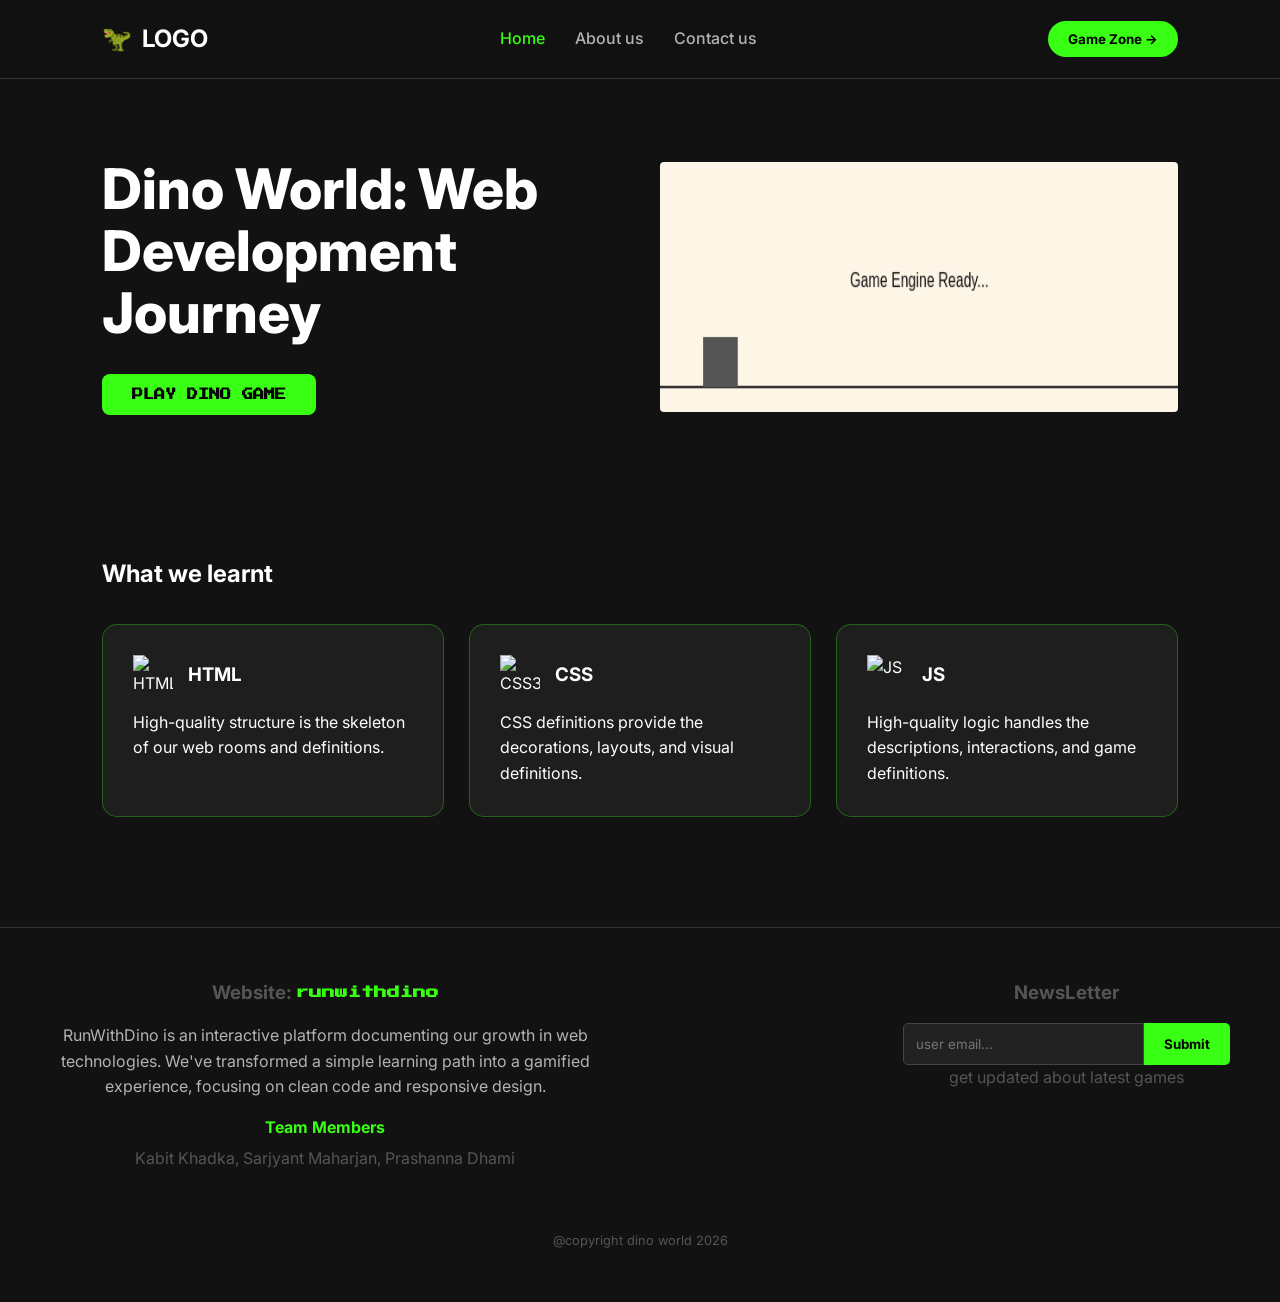
==== index.html @ 2a2977d8 "add homepage, about-us" ====
<!DOCTYPE html>
<html lang="en">
<head>
    <meta charset="UTF-8">
    <meta name="viewport" content="width=device-width, initial-scale=1.0">
    <title>RunWithDino | Web Dev Journey</title>
    <link rel="stylesheet" href="./css/style.css">
    <link href="https://fonts.googleapis.com/css2?family=Inter:wght@400;700&family=Press+Start+2P&display=swap" rel="stylesheet">
</head>
<body>

    <nav class="navbar">
        <div class="logo">
            <span class="dino-icon">🦖</span> LOGO
        </div>
        <ul class="nav-links">
            <li><a href="#" class="active">Home</a></li>
            <li><a href="./pages/about.html">About us</a></li>
            <li><a href="./pages/contact.html">Contact us</a></li>
        </ul>
        <button class="btn-game-zone">Game Zone &rarr;</button>
    </nav>

    <header class="hero">
        <div class="hero-content">
            <h1>Dino World: Web Development Journey</h1>
            <button class="btn-play">PLAY DINO GAME</button>
        </div>
        <div class="hero-image">
            <canvas id="gameCanvas" width="600" height="200"></canvas>
            <div class="ground-decoration"></div>
        </div>
    </header>

    <section class="what-we-learnt">
        <h2>What we learnt</h2>
        <div class="card-container">
            <div class="card">
                <div class="card-header">
                    <img src="https://cdn.pixabay.com/photo/2017/08/05/11/16/logo-2582748_1280.png" alt="HTML5">
                    <h3>HTML</h3>
                </div>
                <p>High-quality structure is the skeleton of our web rooms and definitions.</p>
            </div>
            <div class="card">
                <div class="card-header">
                    <img src="https://cdn.pixabay.com/photo/2017/08/05/11/16/logo-2582747_1280.png" alt="CSS3">
                    <h3>CSS</h3>
                </div>
                <p>CSS definitions provide the decorations, layouts, and visual definitions.</p>
            </div>
            <div class="card">
                <div class="card-header">
                    <img src="https://upload.wikimedia.org/wikipedia/commons/6/6a/JavaScript-logo.png" alt="JS">
                    <h3>JS</h3>
                </div>
                <p>High-quality logic handles the descriptions, interactions, and game definitions.</p>
            </div>
        </div>
    </section>

    <footer class="footer">
        <div class="footer-top">
            <div class="team-section">
                <h3>Website: <span class="site-name">runwithdino</span></h3>
                <p class="site-intro">RunWithDino is an interactive platform documenting our growth in web technologies. We've transformed a simple learning path into a gamified experience, focusing on clean code and responsive design.</p>
                
                <div class="members-list">
                    <h4>Team Members</h4>
                    <p>Kabit Khadka, Sarjyant Maharjan, Prashanna Dhami</p>
                </div>
            </div>

            <div class="newsletter">
                <h3>NewsLetter</h3>
                <div class="input-group">
                    <input type="email" placeholder="user email..." id="userEmail">
                    <button id="submitBtn">Submit</button>
                </div>
                <p>get updated about latest games</p>
            </div>
        </div>
        <p class="copyright">@copyright dino world 2026</p>
    </footer>

    <script src="./js/script.js"></script>
</body>
</html>
---- css/style.css ----
:root {--bg-dark: #121212;
    --card-bg: #1e1e1e;
    --neon-green: #39FF14;
    --text-white: #ffffff;
    --text-gray: #b3b3b3;
    --accent-cream: #fdf5e6;
}

* {
    margin: 0;
    padding: 0;
    box-sizing: border-box;
    font-family: 'Inter', sans-serif;
}

body {
    background-color: var(--bg-dark);
    color: var(--text-white);
    line-height: 1.6;
}

  .game-container {
    width: 100%;
    height: 200px;
    border-bottom: 2px solid #555;
    position: relative;
    overflow: hidden; /* Keeps the cactus from leaving the box */
    /* Prevents blue highlight box on tap */
    -webkit-tap-highlight-color: transparent; 
    user-select: none;
}
#dino, #cactus {
    /* Ensures emojis don't get selected like text */
    user-select: none;
    pointer-events: none; 
}

#dino {
    width: 65px;
    height: 60px;
    position: absolute;
    bottom: 0;
    font-size: 50px;
    transform: scaleX(-1);
}

#cactus {
    width: 20px;
    height: 40px;
    position: absolute;
    bottom: 0;
    right: -20px;
    font-size: 30px;
    /* This makes the cactus move left constantly */
    animation: move-cactus 2.5s infinite linear;
}

@keyframes move-cactus {
    0% { right: -20px; }
    100% { right: 100%; }
}

/* The Jump Animation */
.animate-jump {
    animation: jump 0.5s linear;
}

@keyframes jump {
    0% { bottom: 0; transform: scaleX(-1); }
    30% { bottom: 100px; transform: scaleX(-1); }
    70% { bottom: 100px; transform: scaleX(-1); }
    100% { bottom: 0; transform: scaleX(-1); }
}


/* home page */

/* --- Sticky Navbar --- */
.navbar {
    position: sticky;
    top: 0;
    z-index: 1000;
    background-color: rgba(18, 18, 18, 0.95);
    display: flex;
    justify-content: space-between;
    align-items: center;
    padding: 20px 8%;
    border-bottom: 1px solid #333;
}

.logo { font-weight: bold; font-size: 1.5rem; display: flex; align-items: center; gap: 10px; }

.nav-links { display: flex; list-style: none; gap: 30px; }

.nav-links a {
    text-decoration: none;
    color: var(--text-gray);
    font-weight: 500;
    transition: 0.3s;
}

.nav-links a:hover, .nav-links a.active {
    color: var(--neon-green);
}

.btn-game-zone {
    background: var(--neon-green);
    border: none;
    padding: 10px 20px;
    border-radius: 25px;
    font-weight: bold;
    cursor: pointer;
}

/* --- Hero Section --- */
.hero { display: flex; align-items: center; justify-content: space-between; padding: 80px 8%; flex-wrap: wrap; gap: 40px; }

.hero-content { flex: 1; min-width: 300px; }
.hero-content h1 { font-size: 3.5rem; margin-bottom: 30px; line-height: 1.1; font-weight: 800; }

.btn-play {
    background: var(--neon-green);
    border: none;
    padding: 15px 30px;
    border-radius: 8px;
    font-weight: bold;
    cursor: pointer;
    font-family: 'Press Start 2P', cursive;
    font-size: 0.7rem;
}

.hero-image {
    flex: 1;
    min-width: 350px;
    height: 250px;
    background: var(--accent-cream);
    border-radius: 4px;
    display: flex;
    align-items: center;
    justify-content: center;
    position: relative;
    overflow: hidden;
}

#gameCanvas { width: 100%; height: 100%; }

/* --- Cards --- */
.what-we-learnt { padding: 60px 8%; }
.card-container { display: grid; grid-template-columns: repeat(auto-fit, minmax(280px, 1fr)); gap: 25px; margin-top: 30px; }

.card {
    background: var(--card-bg);
    border: 1px solid rgba(57, 255, 20, 0.3);
    padding: 30px;
    border-radius: 15px;
    transition: transform 0.3s ease;
}

.card:hover { transform: translateY(-10px); border-color: var(--neon-green); }

.card-header { display: flex; align-items: center; gap: 15px; margin-bottom: 15px; }
.card-header img { width: 40px; height: 40px; object-fit: contain; }

/* --- Footer --- */
.footer { padding: 60px 8% 20px; border-top: 1px solid #333; margin-top: 50px; }
.footer-top { display: flex; justify-content: space-between; flex-wrap: wrap; gap: 40px; }

.team-section { max-width: 550px; }
.site-name { color: var(--neon-green); font-family: 'Press Start 2P', cursive; font-size: 0.8rem; }
.site-intro { color: var(--text-gray); margin: 15px 0; }
.members-list h4 { color: var(--neon-green); margin-bottom: 5px; }

.input-group { display: flex; margin-top: 15px; }
.input-group input { background: #222; border: 1px solid #444; padding: 12px; color: white; border-radius: 5px 0 0 5px; flex: 1; }
.input-group button { background: var(--neon-green); border: none; padding: 0 20px; border-radius: 0 5px 5px 0; font-weight: bold; cursor: pointer; }

.copyright { text-align: center; margin-top: 60px; font-size: 0.8rem; color: #555; }

/* Responsive */
@media (max-width: 768px) {
    .hero-content h1 { font-size: 2.5rem; }
    .navbar { flex-direction: column; gap: 15px; }
}

/* about us */

body.about-page {
    background-color: var(--bg-dark);
    color: var(--text-white);
    background-image: 
        linear-gradient(rgba(57, 255, 20, 0.05) 1px, transparent 1px),
        linear-gradient(90deg, rgba(57, 255, 20, 0.05) 1px, transparent 1px);
    background-size: 35px 35px;
}

/* Navbar */
.navbar {
    display: flex; justify-content: space-between; align-items: center;
    padding: 20px 8%; background: rgba(18, 18, 18, 0.95); border-bottom: 1px solid #333;
}
.logo { display: flex; align-items: center; gap: 10px; font-weight: bold; }
.nav-dino { width: 30px; height: 30px; }

.nav-links { display: flex; list-style: none; gap: 30px; }
.nav-links a { text-decoration: none; color: var(--text-gray); transition: 0.3s; }
.nav-links a.active, .nav-links a:hover { color: var(--neon-green); }

.btn-game-zone {
    background: var(--neon-green); border: none; padding: 10px 20px;
    border-radius: 20px; font-weight: bold; cursor: pointer; transition: 0.3s;
}
.btn-game-zone:hover { transform: scale(1.05); box-shadow: 0 0 15px var(--neon-green); }

/* Team Section & Hover Effects */
.about-container { padding: 60px 8%; }
.about-layout { display: grid; grid-template-columns: 2fr 1fr; gap: 40px; }
.neon-text { color: var(--neon-green); }

.team-grid { display: flex; gap: 20px; flex-wrap: wrap; }
.member-card {
    background: var(--card-bg);
    border: 1px solid rgba(57, 255, 20, 0.2);
    border-radius: 12px; padding: 30px; text-align: center;
    flex: 1; min-width: 200px;
    transition: all 0.4s ease;
}

/* HOVER: Card lifts and glows */
.member-card:hover {
    transform: translateY(-10px);
    border-color: var(--neon-green);
    box-shadow: 0 10px 30px rgba(57, 255, 20, 0.2);
}

.profile-pic img {
    width: 90px; height: 90px; border-radius: 50%;
    border: 2px solid #444; margin-bottom: 15px; transition: 0.3s;
}
.member-card:hover .profile-pic img { border-color: var(--neon-green); transform: scale(1.1); }

.social-links a { font-size: 1.4rem; transition: 0.3s; text-decoration: none; margin: 0 10px; }
.li-icon { color: #0077b5; }
.gh-icon { color: #fff; }
.social-links a:hover { transform: scale(1.3); filter: drop-shadow(0 0 5px currentColor); }

/* Story Sidebar */
.story-box {
    background: var(--card-bg); border: 1px solid var(--neon-green);
    padding: 30px; border-radius: 15px;
}
.pixel-header { display: flex; align-items: center; gap: 10px; margin-bottom: 15px; }
.pixel-font { font-family: 'Press Start 2P', cursive; font-size: 0.8rem; color: var(--neon-green); margin-bottom: 20px; }
.story-box p { color: var(--text-gray); font-size: 0.9rem; line-height: 1.8; margin-bottom: 15px; }

/* Bottom Decoration & Animation */
.bottom-deco { margin-top: 50px; position: relative; }
.floating-dino { animation: float 3s ease-in-out infinite; width: 80px; height: auto; }
.cactus-group { font-size: 2rem; margin-top: 10px; }
.ground-line { width: 100%; height: 4px; background: #e5c07b; border-radius: 10px; margin-top: 5px; }

@keyframes float {
    0%, 100% { transform: translateY(0); }
    50% { transform: translateY(-15px); }
}

.footer { text-align: center; padding: 50px; color: #555; }

@media (max-width: 950px) { .about-layout { grid-template-columns: 1fr; } }
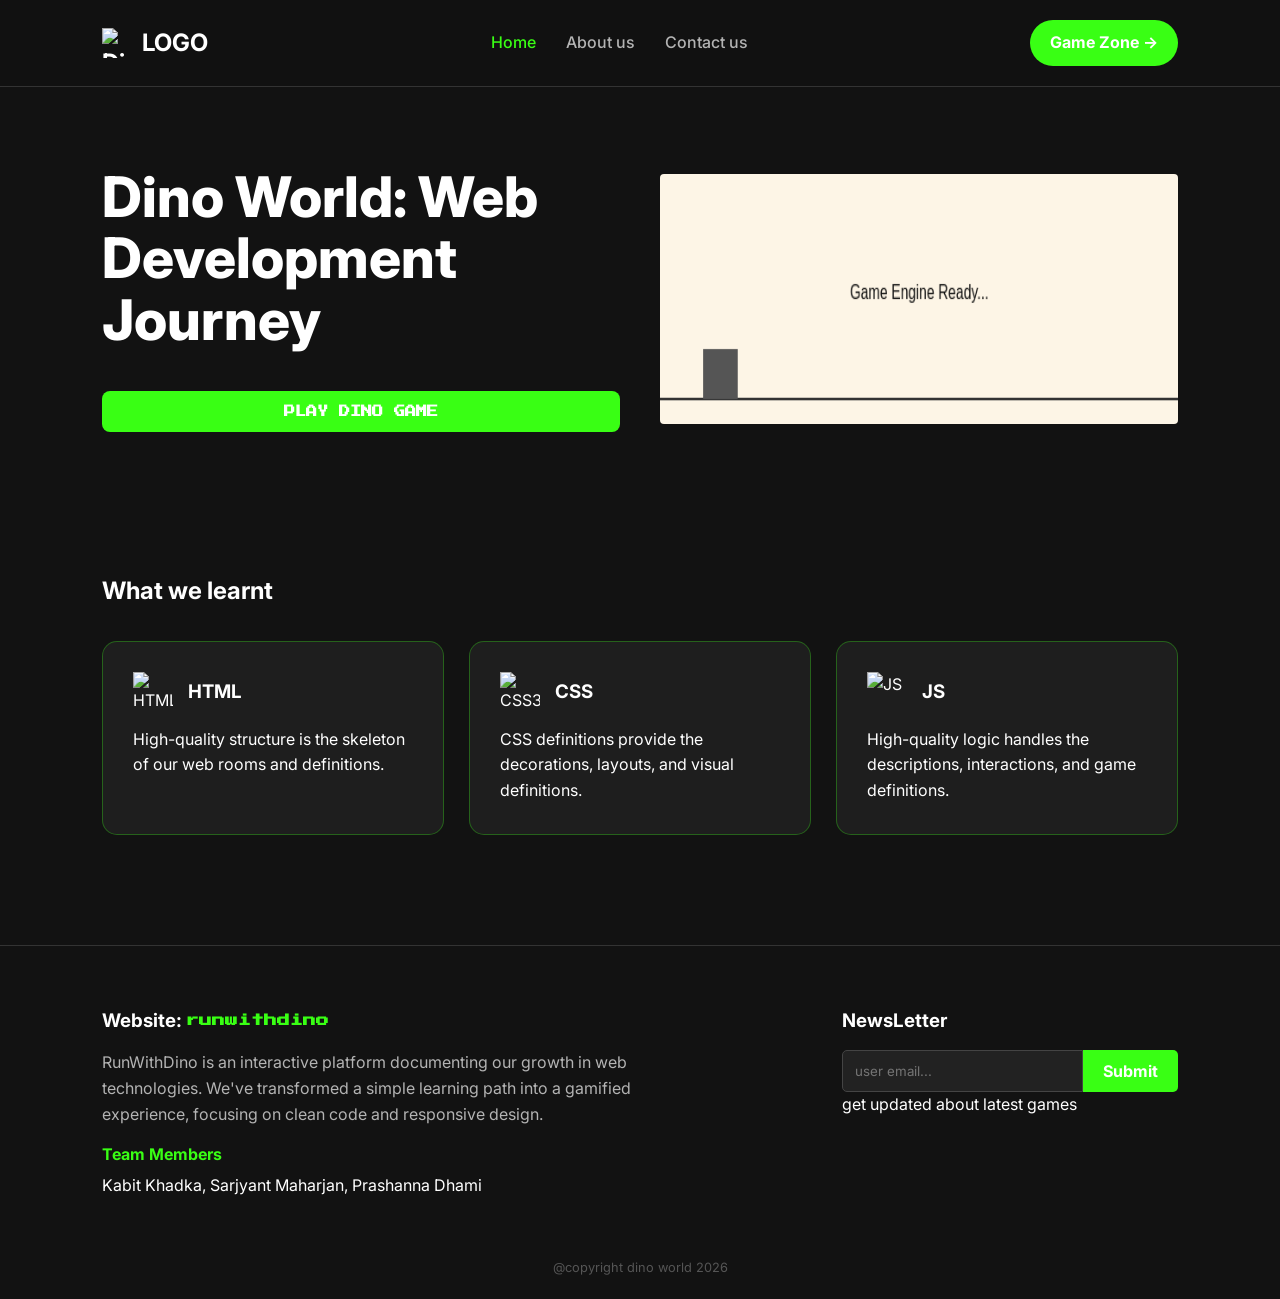
==== commit a3b5c1df: "fix design issue and path issue in home,about,contact,game page" ====
--- a/index.html
+++ b/index.html
@@ -11,14 +11,15 @@
 
     <nav class="navbar">
         <div class="logo">
-            <span class="dino-icon">🦖</span> LOGO
+            <img src="https://img.icons8.com/color/48/t-rex.png" alt="Dino Logo" class="nav-dino">
+            <span>LOGO</span>
         </div>
         <ul class="nav-links">
             <li><a href="#" class="active">Home</a></li>
             <li><a href="./pages/about.html">About us</a></li>
             <li><a href="./pages/contact.html">Contact us</a></li>
         </ul>
-        <button class="btn-game-zone">Game Zone &rarr;</button>
+        <a href="./pages/game.html" class="btn-game-zone">Game Zone &rarr;</a>
     </nav>
 
     <header class="hero">
--- a/css/style.css
+++ b/css/style.css
@@ -1,11 +1,27 @@
-:root {--bg-dark: #121212;
+/* ========================================
+   CSS Variables
+   ======================================== */
+:root {
+    /* Colors */
+    --bg-dark: #121212;
     --card-bg: #1e1e1e;
     --neon-green: #39FF14;
+    --accent-green: #39FF14;
+    --hover-green: #2ecc71;
     --text-white: #ffffff;
     --text-gray: #b3b3b3;
+    --text-main: #ffffff;
+    --text-accent: #39FF14;
+    --text-dark: #e0e0e0;
+    --text-muted: #b3b3b3;
     --accent-cream: #fdf5e6;
-}
-
+    --error-red: #ff4444;
+    --footer-border: #39FF14;
+}
+
+/* ========================================
+   Reset & Base Styles
+   ======================================== */
 * {
     margin: 0;
     padding: 0;
@@ -19,104 +35,42 @@
     line-height: 1.6;
 }
 
-  .game-container {
+/* ========================================
+   Buttons
+   ======================================== */
+button {
+    background: var(--accent-green);
+    color: var(--text-white);
+    border: none;
+    padding: 12px 20px;
+    cursor: pointer;
+    border-radius: 8px;
     width: 100%;
-    height: 200px;
-    border-bottom: 2px solid #555;
-    position: relative;
-    overflow: hidden; /* Keeps the cactus from leaving the box */
-    /* Prevents blue highlight box on tap */
-    -webkit-tap-highlight-color: transparent; 
-    user-select: none;
-}
-#dino, #cactus {
-    /* Ensures emojis don't get selected like text */
-    user-select: none;
-    pointer-events: none; 
-}
-
-#dino {
-    width: 65px;
-    height: 60px;
-    position: absolute;
-    bottom: 0;
-    font-size: 50px;
-    transform: scaleX(-1);
-}
-
-#cactus {
-    width: 20px;
-    height: 40px;
-    position: absolute;
-    bottom: 0;
-    right: -20px;
-    font-size: 30px;
-    /* This makes the cactus move left constantly */
-    animation: move-cactus 2.5s infinite linear;
-}
-
-@keyframes move-cactus {
-    0% { right: -20px; }
-    100% { right: 100%; }
-}
-
-/* The Jump Animation */
-.animate-jump {
-    animation: jump 0.5s linear;
-}
-
-@keyframes jump {
-    0% { bottom: 0; transform: scaleX(-1); }
-    30% { bottom: 100px; transform: scaleX(-1); }
-    70% { bottom: 100px; transform: scaleX(-1); }
-    100% { bottom: 0; transform: scaleX(-1); }
-}
-
-
-/* home page */
-
-/* --- Sticky Navbar --- */
-.navbar {
-    position: sticky;
-    top: 0;
-    z-index: 1000;
-    background-color: rgba(18, 18, 18, 0.95);
-    display: flex;
-    justify-content: space-between;
-    align-items: center;
-    padding: 20px 8%;
-    border-bottom: 1px solid #333;
-}
-
-.logo { font-weight: bold; font-size: 1.5rem; display: flex; align-items: center; gap: 10px; }
-
-.nav-links { display: flex; list-style: none; gap: 30px; }
-
-.nav-links a {
+    font-size: 16px;
+    font-weight: bold;
+    margin-top: 10px;
+    transition: 0.2s;
+}
+
+button:hover {
+    background: var(--hover-green);
+}
+
+.game-btn {
+    background-color: var(--accent-green);
+    color: var(--text-white) !important;
+    padding: 8px 18px;
+    border-radius: 5px;
     text-decoration: none;
-    color: var(--text-gray);
-    font-weight: 500;
+    font-weight: bold;
     transition: 0.3s;
-}
-
-.nav-links a:hover, .nav-links a.active {
-    color: var(--neon-green);
-}
-
-.btn-game-zone {
-    background: var(--neon-green);
-    border: none;
-    padding: 10px 20px;
-    border-radius: 25px;
-    font-weight: bold;
-    cursor: pointer;
-}
-
-/* --- Hero Section --- */
-.hero { display: flex; align-items: center; justify-content: space-between; padding: 80px 8%; flex-wrap: wrap; gap: 40px; }
-
-.hero-content { flex: 1; min-width: 300px; }
-.hero-content h1 { font-size: 3.5rem; margin-bottom: 30px; line-height: 1.1; font-weight: 800; }
+    display: inline-block;
+}
+
+.game-btn:hover {
+    background-color: var(--hover-green);
+    transform: scale(1.05);
+}
 
 .btn-play {
     background: var(--neon-green);
@@ -129,6 +83,543 @@
     font-size: 0.7rem;
 }
 
+/* ========================================
+   Navigation
+   ======================================== */
+nav,
+.navbar {
+    position: sticky;
+    top: 0;
+    z-index: 1000;
+    background-color: rgba(18, 18, 18, 0.95);
+    display: flex;
+    justify-content: space-between;
+    align-items: center;
+    padding: 20px 8%;
+    border-bottom: 1px solid #333;
+}
+
+nav .logo,
+nav .logo-link,
+.navbar .logo {
+    font-weight: bold;
+    font-size: 1.5rem;
+    display: flex;
+    align-items: center;
+    gap: 10px;
+    text-decoration: none;
+    color: var(--text-white);
+}
+
+.navbar .nav-dino {
+    width: 30px;
+    height: 30px;
+}
+
+nav .nav-links,
+.navbar .nav-links {
+    display: flex;
+    list-style: none;
+    gap: 30px;
+    align-items: center;
+}
+
+nav .nav-links a,
+.navbar .nav-links a {
+    text-decoration: none;
+    color: var(--text-gray);
+    font-weight: 500;
+    transition: 0.3s;
+}
+
+nav .nav-links a:hover,
+nav .nav-links a.active,
+.navbar .nav-links a:hover,
+.navbar .nav-links a.active {
+    color: var(--neon-green);
+}
+
+nav .nav-links .menu-items {
+    color: var(--text-dark);
+}
+
+nav .nav-links .menu-items:hover {
+    color: rgb(131, 22, 22);
+}
+
+.btn-game-zone {
+    background: var(--neon-green);
+    color: var(--text-white);
+    border: none;
+    padding: 10px 20px;
+    border-radius: 25px;
+    font-weight: bold;
+    cursor: pointer;
+    transition: 0.3s;
+    display: inline-block;
+    text-decoration: none;
+}
+
+.btn-game-zone:hover {
+    transform: scale(1.05);
+    box-shadow: 0 0 15px var(--neon-green);
+}
+
+/* ========================================
+   Forms & Contact Page
+   ======================================== */
+.contact-container {
+    max-width: 600px;
+    margin: 50px auto;
+    padding: 40px 20px;
+    min-height: calc(100vh - 250px);
+}
+
+.contact-container h1 {
+    color: var(--text-white);
+    margin-bottom: 30px;
+    text-align: center;
+    font-size: 2.5rem;
+}
+
+.form-group {
+    margin-bottom: 20px;
+}
+
+.form-group label {
+    display: block;
+    margin-bottom: 8px;
+    font-weight: bold;
+    color: var(--text-white);
+}
+
+.form-group input,
+.form-group textarea {
+    width: 100%;
+    padding: 12px;
+    border: 2px solid var(--card-bg);
+    border-radius: 8px;
+    background: var(--card-bg);
+    color: var(--text-main);
+    font-size: 16px;
+}
+
+.form-group input:focus,
+.form-group textarea:focus {
+    outline: none;
+    border-color: var(--text-accent);
+    background: #142014;
+}
+
+.error {
+    color: var(--error-red);
+    font-size: 12px;
+    margin-top: 5px;
+    min-height: 20px;
+}
+
+#successMsg {
+    margin-top: 15px;
+    padding: 10px;
+    background: #1e3a1e;
+    color: #b8d9b0;
+    border-radius: 8px;
+    display: none;
+    text-align: center;
+    border: 1px solid var(--text-accent);
+}
+
+#successMsg.show {
+    display: block;
+}
+
+.direct-email {
+    margin-top: 30px;
+    padding-top: 20px;
+    border-top: 1px solid var(--card-bg);
+    text-align: center;
+}
+
+.direct-email p {
+    color: var(--text-muted);
+}
+
+.direct-email strong {
+    color: var(--text-accent);
+    font-size: 18px;
+}
+
+.dino-message {
+    margin-top: 20px;
+    padding: 15px;
+    background: #1a241a;
+    text-align: center;
+    border-radius: 8px;
+    color: #c0a86a;
+    border: 1px solid #3a553a;
+}
+
+.footer-form {
+    display: flex;
+    gap: 10px;
+    flex-wrap: wrap;
+}
+
+.footer-form input {
+    flex: 1;
+    padding: 12px 15px;
+    border: 2px solid #2a3a2a;
+    border-radius: 8px;
+    background: #1a2a1a;
+    color: var(--text-main);
+    font-size: 14px;
+    transition: all 0.3s ease;
+}
+
+.footer-form input:focus {
+    outline: none;
+    border-color: var(--accent-green);
+    background: #0f1a0f;
+}
+
+.footer-form input::placeholder {
+    color: #6a7a6a;
+}
+
+.footer-form button {
+    width: auto;
+    padding: 12px 20px;
+    margin-top: 0;
+    background: var(--accent-green);
+    color: white;
+    font-size: 14px;
+    font-weight: bold;
+    border-radius: 8px;
+    cursor: pointer;
+    transition: all 0.3s ease;
+}
+
+.footer-form button:hover {
+    background: var(--hover-green);
+    transform: translateY(-2px);
+}
+
+/* ========================================
+   Cards
+   ======================================== */
+.what-we-learnt {
+    padding: 60px 8%;
+}
+
+.card-container {
+    display: grid;
+    grid-template-columns: repeat(auto-fit, minmax(280px, 1fr));
+    gap: 25px;
+    margin-top: 30px;
+}
+
+.card {
+    background: var(--card-bg);
+    border: 1px solid rgba(57, 255, 20, 0.3);
+    padding: 30px;
+    border-radius: 15px;
+    transition: transform 0.3s ease;
+}
+
+.card:hover {
+    transform: translateY(-10px);
+    border-color: var(--neon-green);
+}
+
+.card-header {
+    display: flex;
+    align-items: center;
+    gap: 15px;
+    margin-bottom: 15px;
+}
+
+.card-header img {
+    width: 40px;
+    height: 40px;
+    object-fit: contain;
+}
+
+/* ========================================
+   Footer - Fancy (Contact & Game pages)
+   ======================================== */
+footer:not(.footer) {
+    background: linear-gradient(135deg, #1a2a1a 0%, #0f1a0f 100%);
+    color: var(--text-main);
+    padding: 60px 0 20px 0;
+    margin-top: 80px;
+    border-top: 3px solid var(--accent-green);
+    position: relative;
+    box-shadow: 0 -10px 30px rgba(0, 0, 0, 0.3);
+}
+
+footer:not(.footer)::before {
+    content: '';
+    position: absolute;
+    top: -20px;
+    left: 0;
+    width: 100%;
+    height: 20px;
+    background: linear-gradient(90deg, var(--accent-green), #7cb342, var(--accent-green));
+    opacity: 0.6;
+}
+
+footer:not(.footer) .footer-container {
+    max-width: 1200px;
+    margin: 0 auto;
+    display: flex;
+    justify-content: space-between;
+    flex-wrap: wrap;
+    padding: 0 40px;
+    gap: 40px;
+}
+
+footer:not(.footer) .footer-brand {
+    flex: 1;
+    min-width: 200px;
+}
+
+footer:not(.footer) .footer-brand h3 {
+    margin-bottom: 20px;
+    font-size: 1.8rem;
+    background: linear-gradient(135deg, #8bc34a, #4caf50);
+    background-clip: text;
+    -webkit-background-clip: text;
+    -webkit-text-fill-color: transparent;
+    display: inline-block;
+}
+
+footer:not(.footer) .footer-brand p {
+    font-size: 0.9rem;
+    line-height: 1.6;
+    color: #b0c4b0;
+    margin-bottom: 20px;
+}
+
+footer:not(.footer) .social-icons {
+    display: flex;
+    gap: 15px;
+    margin-top: 20px;
+}
+
+footer:not(.footer) .social-icons a {
+    display: inline-flex;
+    align-items: center;
+    justify-content: center;
+    width: 36px;
+    height: 36px;
+    background: #2a3a2a;
+    border-radius: 50%;
+    text-decoration: none;
+    color: #8bc34a;
+    transition: all 0.3s ease;
+    font-size: 18px;
+}
+
+footer:not(.footer) .social-icons a:hover {
+    background: var(--accent-green);
+    color: white;
+    transform: translateY(-3px);
+}
+
+footer:not(.footer) .footer-links {
+    flex: 1;
+    min-width: 150px;
+}
+
+footer:not(.footer) .footer-links h4 {
+    margin-bottom: 20px;
+    color: #8bc34a;
+    font-size: 1.2rem;
+    position: relative;
+    display: inline-block;
+}
+
+footer:not(.footer) .footer-links h4::after {
+    content: '';
+    position: absolute;
+    bottom: -8px;
+    left: 0;
+    width: 40px;
+    height: 2px;
+    background: var(--accent-green);
+}
+
+footer:not(.footer) .footer-links a {
+    display: block;
+    text-decoration: none;
+    color: #b0c4b0;
+    margin-bottom: 12px;
+    font-size: 0.9rem;
+    transition: all 0.3s ease;
+}
+
+footer:not(.footer) .footer-links a:hover {
+    color: #8bc34a;
+    padding-left: 8px;
+}
+
+footer:not(.footer) .footer-newsletter {
+    flex: 1;
+    min-width: 250px;
+}
+
+footer:not(.footer) .footer-newsletter h4 {
+    margin-bottom: 20px;
+    color: #8bc34a;
+    font-size: 1.2rem;
+    position: relative;
+    display: inline-block;
+}
+
+footer:not(.footer) .footer-newsletter h4::after {
+    content: '';
+    position: absolute;
+    bottom: -8px;
+    left: 0;
+    width: 40px;
+    height: 2px;
+    background: var(--accent-green);
+}
+
+footer:not(.footer) .footer-newsletter p {
+    font-size: 0.85rem;
+    margin-bottom: 20px;
+    color: #b0c4b0;
+    line-height: 1.5;
+}
+
+footer:not(.footer) .footer-bottom {
+    text-align: center;
+    padding-top: 40px;
+    margin-top: 40px;
+    border-top: 1px solid #2a3a2a;
+}
+
+footer:not(.footer) .footer-bottom p {
+    font-size: 0.8rem;
+    color: #7a8a7a;
+}
+
+footer:not(.footer) .footer-bottom a {
+    color: #8bc34a;
+    text-decoration: none;
+}
+
+footer:not(.footer) .footer-bottom a:hover {
+    text-decoration: underline;
+}
+
+/* ========================================
+   Footer - Index Page
+   ======================================== */
+.footer:has(.footer-top) {
+    padding: 60px 8% 20px;
+    border-top: 1px solid #333;
+    margin-top: 50px;
+}
+
+.footer:has(.footer-top) .footer-top {
+    display: flex;
+    justify-content: space-between;
+    flex-wrap: wrap;
+    gap: 40px;
+}
+
+.footer:has(.footer-top) .team-section {
+    max-width: 550px;
+}
+
+.footer:has(.footer-top) .site-name {
+    color: var(--neon-green);
+    font-family: 'Press Start 2P', cursive;
+    font-size: 0.8rem;
+}
+
+.footer:has(.footer-top) .site-intro {
+    color: var(--text-gray);
+    margin: 15px 0;
+}
+
+.footer:has(.footer-top) .members-list h4 {
+    color: var(--neon-green);
+    margin-bottom: 5px;
+}
+
+.footer:has(.footer-top) .input-group {
+    display: flex;
+    margin-top: 15px;
+}
+
+.footer:has(.footer-top) .input-group input {
+    background: #222;
+    border: 1px solid #444;
+    padding: 12px;
+    color: white;
+    border-radius: 5px 0 0 5px;
+    flex: 1;
+}
+
+.footer:has(.footer-top) .input-group button {
+    background: var(--neon-green);
+    border: none;
+    padding: 0 20px;
+    border-radius: 0 5px 5px 0;
+    font-weight: bold;
+    cursor: pointer;
+    width: auto;
+    margin-top: 0;
+}
+
+.footer:has(.footer-top) > .copyright {
+    text-align: center;
+    margin-top: 60px;
+    font-size: 0.8rem;
+    color: #555;
+}
+
+/* ========================================
+   Footer - About Page
+   ======================================== */
+.footer:not(:has(.footer-top)) {
+    text-align: center;
+    padding: 50px;
+    color: #555;
+}
+
+.footer:not(:has(.footer-top)) .copyright {
+    margin: 0;
+    font-size: 0.8rem;
+}
+
+/* ========================================
+   Home Page
+   ======================================== */
+.hero {
+    display: flex;
+    align-items: center;
+    justify-content: space-between;
+    padding: 80px 8%;
+    flex-wrap: wrap;
+    gap: 40px;
+}
+
+.hero-content {
+    flex: 1;
+    min-width: 300px;
+}
+
+.hero-content h1 {
+    font-size: 3.5rem;
+    margin-bottom: 30px;
+    line-height: 1.1;
+    font-weight: 800;
+}
+
 .hero-image {
     flex: 1;
     min-width: 350px;
@@ -142,90 +633,54 @@
     overflow: hidden;
 }
 
-#gameCanvas { width: 100%; height: 100%; }
-
-/* --- Cards --- */
-.what-we-learnt { padding: 60px 8%; }
-.card-container { display: grid; grid-template-columns: repeat(auto-fit, minmax(280px, 1fr)); gap: 25px; margin-top: 30px; }
-
-.card {
-    background: var(--card-bg);
-    border: 1px solid rgba(57, 255, 20, 0.3);
-    padding: 30px;
-    border-radius: 15px;
-    transition: transform 0.3s ease;
-}
-
-.card:hover { transform: translateY(-10px); border-color: var(--neon-green); }
-
-.card-header { display: flex; align-items: center; gap: 15px; margin-bottom: 15px; }
-.card-header img { width: 40px; height: 40px; object-fit: contain; }
-
-/* --- Footer --- */
-.footer { padding: 60px 8% 20px; border-top: 1px solid #333; margin-top: 50px; }
-.footer-top { display: flex; justify-content: space-between; flex-wrap: wrap; gap: 40px; }
-
-.team-section { max-width: 550px; }
-.site-name { color: var(--neon-green); font-family: 'Press Start 2P', cursive; font-size: 0.8rem; }
-.site-intro { color: var(--text-gray); margin: 15px 0; }
-.members-list h4 { color: var(--neon-green); margin-bottom: 5px; }
-
-.input-group { display: flex; margin-top: 15px; }
-.input-group input { background: #222; border: 1px solid #444; padding: 12px; color: white; border-radius: 5px 0 0 5px; flex: 1; }
-.input-group button { background: var(--neon-green); border: none; padding: 0 20px; border-radius: 0 5px 5px 0; font-weight: bold; cursor: pointer; }
-
-.copyright { text-align: center; margin-top: 60px; font-size: 0.8rem; color: #555; }
-
-/* Responsive */
-@media (max-width: 768px) {
-    .hero-content h1 { font-size: 2.5rem; }
-    .navbar { flex-direction: column; gap: 15px; }
-}
-
-/* about us */
-
+#gameCanvas {
+    width: 100%;
+    height: 100%;
+}
+
+/* ========================================
+   About Page
+   ======================================== */
 body.about-page {
     background-color: var(--bg-dark);
     color: var(--text-white);
-    background-image: 
+    background-image:
         linear-gradient(rgba(57, 255, 20, 0.05) 1px, transparent 1px),
         linear-gradient(90deg, rgba(57, 255, 20, 0.05) 1px, transparent 1px);
     background-size: 35px 35px;
 }
 
-/* Navbar */
-.navbar {
-    display: flex; justify-content: space-between; align-items: center;
-    padding: 20px 8%; background: rgba(18, 18, 18, 0.95); border-bottom: 1px solid #333;
-}
-.logo { display: flex; align-items: center; gap: 10px; font-weight: bold; }
-.nav-dino { width: 30px; height: 30px; }
-
-.nav-links { display: flex; list-style: none; gap: 30px; }
-.nav-links a { text-decoration: none; color: var(--text-gray); transition: 0.3s; }
-.nav-links a.active, .nav-links a:hover { color: var(--neon-green); }
-
-.btn-game-zone {
-    background: var(--neon-green); border: none; padding: 10px 20px;
-    border-radius: 20px; font-weight: bold; cursor: pointer; transition: 0.3s;
-}
-.btn-game-zone:hover { transform: scale(1.05); box-shadow: 0 0 15px var(--neon-green); }
-
-/* Team Section & Hover Effects */
-.about-container { padding: 60px 8%; }
-.about-layout { display: grid; grid-template-columns: 2fr 1fr; gap: 40px; }
-.neon-text { color: var(--neon-green); }
-
-.team-grid { display: flex; gap: 20px; flex-wrap: wrap; }
+.about-container {
+    padding: 60px 8%;
+}
+
+.about-layout {
+    display: grid;
+    grid-template-columns: 2fr 1fr;
+    gap: 40px;
+}
+
+.neon-text {
+    color: var(--neon-green);
+}
+
+.team-grid {
+    display: flex;
+    gap: 20px;
+    flex-wrap: wrap;
+}
+
 .member-card {
     background: var(--card-bg);
     border: 1px solid rgba(57, 255, 20, 0.2);
-    border-radius: 12px; padding: 30px; text-align: center;
-    flex: 1; min-width: 200px;
+    border-radius: 12px;
+    padding: 30px;
+    text-align: center;
+    flex: 1;
+    min-width: 200px;
     transition: all 0.4s ease;
 }
 
-/* HOVER: Card lifts and glows */
 .member-card:hover {
     transform: translateY(-10px);
     border-color: var(--neon-green);
@@ -233,36 +688,221 @@
 }
 
 .profile-pic img {
-    width: 90px; height: 90px; border-radius: 50%;
-    border: 2px solid #444; margin-bottom: 15px; transition: 0.3s;
-}
-.member-card:hover .profile-pic img { border-color: var(--neon-green); transform: scale(1.1); }
-
-.social-links a { font-size: 1.4rem; transition: 0.3s; text-decoration: none; margin: 0 10px; }
-.li-icon { color: #0077b5; }
-.gh-icon { color: #fff; }
-.social-links a:hover { transform: scale(1.3); filter: drop-shadow(0 0 5px currentColor); }
-
-/* Story Sidebar */
+    width: 90px;
+    height: 90px;
+    border-radius: 50%;
+    border: 2px solid #444;
+    margin-bottom: 15px;
+    transition: 0.3s;
+}
+
+.member-card:hover .profile-pic img {
+    border-color: var(--neon-green);
+    transform: scale(1.1);
+}
+
+.social-links a {
+    font-size: 1.4rem;
+    transition: 0.3s;
+    text-decoration: none;
+    margin: 0 10px;
+}
+
+.li-icon {
+    color: #0077b5;
+}
+
+.gh-icon {
+    color: #fff;
+}
+
+.social-links a:hover {
+    transform: scale(1.3);
+    filter: drop-shadow(0 0 5px currentColor);
+}
+
 .story-box {
-    background: var(--card-bg); border: 1px solid var(--neon-green);
-    padding: 30px; border-radius: 15px;
-}
-.pixel-header { display: flex; align-items: center; gap: 10px; margin-bottom: 15px; }
-.pixel-font { font-family: 'Press Start 2P', cursive; font-size: 0.8rem; color: var(--neon-green); margin-bottom: 20px; }
-.story-box p { color: var(--text-gray); font-size: 0.9rem; line-height: 1.8; margin-bottom: 15px; }
-
-/* Bottom Decoration & Animation */
-.bottom-deco { margin-top: 50px; position: relative; }
-.floating-dino { animation: float 3s ease-in-out infinite; width: 80px; height: auto; }
-.cactus-group { font-size: 2rem; margin-top: 10px; }
-.ground-line { width: 100%; height: 4px; background: #e5c07b; border-radius: 10px; margin-top: 5px; }
+    background: var(--card-bg);
+    border: 1px solid var(--neon-green);
+    padding: 30px;
+    border-radius: 15px;
+}
+
+.pixel-header {
+    display: flex;
+    align-items: center;
+    gap: 10px;
+    margin-bottom: 15px;
+}
+
+.pixel-font {
+    font-family: 'Press Start 2P', cursive;
+    font-size: 0.8rem;
+    color: var(--neon-green);
+    margin-bottom: 20px;
+}
+
+.story-box p {
+    color: var(--text-gray);
+    font-size: 0.9rem;
+    line-height: 1.8;
+    margin-bottom: 15px;
+}
+
+.bottom-deco {
+    margin-top: 50px;
+    position: relative;
+}
+
+.floating-dino {
+    animation: float 3s ease-in-out infinite;
+    width: 80px;
+    height: auto;
+}
+
+.cactus-group {
+    font-size: 2rem;
+    margin-top: 10px;
+}
+
+.ground-line {
+    width: 100%;
+    height: 4px;
+    background: #e5c07b;
+    border-radius: 10px;
+    margin-top: 5px;
+}
 
 @keyframes float {
     0%, 100% { transform: translateY(0); }
     50% { transform: translateY(-15px); }
 }
 
-.footer { text-align: center; padding: 50px; color: #555; }
-
-@media (max-width: 950px) { .about-layout { grid-template-columns: 1fr; } }+/* ========================================
+   Game Page
+   ======================================== */
+.game-page-container {
+    max-width: 800px;
+    margin: 40px auto;
+    text-align: center;
+}
+
+.game-header {
+    display: flex;
+    justify-content: space-between;
+    align-items: center;
+    margin-bottom: 20px;
+    padding: 0 10px;
+    color: var(--text-white);
+}
+
+#score {
+    font-family: 'Courier New', Courier, monospace;
+    color: var(--accent-green);
+    font-size: 1.5rem;
+    font-weight: bold;
+}
+
+.game-container {
+    background-color: #000;
+    border: 4px solid var(--footer-border);
+    border-radius: 12px;
+    box-shadow: 0 0 20px rgba(76, 175, 80, 0.2);
+    cursor: pointer;
+    overflow: hidden;
+    position: relative;
+    height: 250px;
+    width: 100%;
+}
+
+.ground {
+    position: absolute;
+    bottom: 0;
+    width: 100%;
+    height: 2px;
+    background-color: var(--accent-green);
+}
+
+.game-instructions {
+    display: flex;
+    justify-content: center;
+    gap: 30px;
+    margin-top: 30px;
+}
+
+.instruction-card {
+    background: var(--card-bg);
+    padding: 15px 25px;
+    border-radius: 8px;
+    border: 1px solid var(--footer-border);
+}
+
+.key {
+    display: inline-block;
+    background: #333;
+    color: white;
+    padding: 5px 10px;
+    border-radius: 4px;
+    border-bottom: 3px solid #111;
+    font-weight: bold;
+    margin-bottom: 8px;
+}
+
+/* ========================================
+   Responsive Design
+   ======================================== */
+@media (max-width: 768px) {
+    /* Fancy Footer */
+    footer:not(.footer) .footer-container {
+        flex-direction: column;
+        text-align: center;
+        padding: 0 20px;
+        gap: 30px;
+    }
+
+    footer:not(.footer) .footer-brand h3 {
+        font-size: 1.5rem;
+    }
+
+    footer:not(.footer) .social-icons {
+        justify-content: center;
+    }
+
+    footer:not(.footer) .footer-links h4::after,
+    footer:not(.footer) .footer-newsletter h4::after {
+        left: 50%;
+        transform: translateX(-50%);
+    }
+
+    footer:not(.footer) .footer-links a {
+        text-align: center;
+    }
+
+    footer:not(.footer) .footer-form {
+        justify-content: center;
+    }
+
+    footer:not(.footer) .footer-form input {
+        width: 100%;
+    }
+
+    footer:not(.footer) .footer-form button {
+        width: 100%;
+    }
+
+    /* Home page */
+    .hero-content h1 {
+        font-size: 2.5rem;
+    }
+
+    nav {
+        flex-direction: column;
+        gap: 15px;
+    }
+}
+
+@media (max-width: 950px) {
+    .about-layout {
+        grid-template-columns: 1fr;
+    }
+}
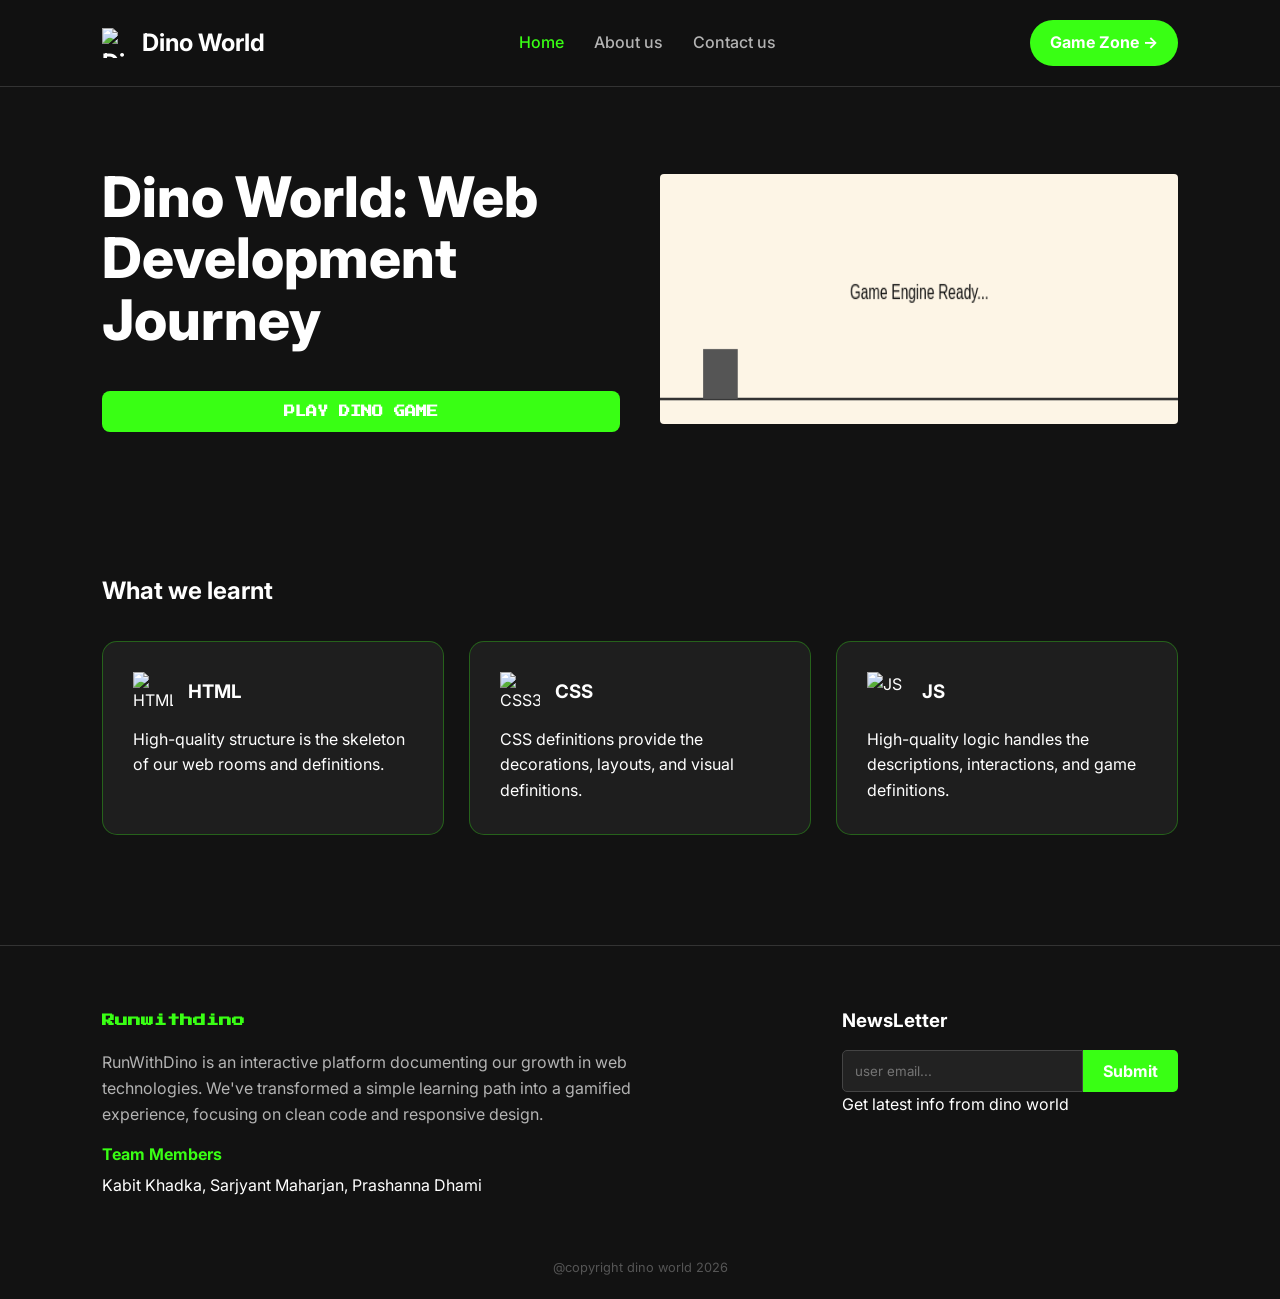
==== commit 17d7046f: "add game logic +css" ====
--- a/index.html
+++ b/index.html
@@ -11,8 +11,8 @@
 
     <nav class="navbar">
         <div class="logo">
-            <img src="https://img.icons8.com/color/48/t-rex.png" alt="Dino Logo" class="nav-dino">
-            <span>LOGO</span>
+            <img src="https://www.shutterstock.com/da/image-vector/cute-dinosaur-mascot-vector-premium-quality-2305575663?trackingId=b8358930-586e-4377-8cc5-9542e74aecb8&listId=searchResults" alt="Dino Logo" class="nav-dino">
+            <span>Dino World</span>
         </div>
         <ul class="nav-links">
             <li><a href="#" class="active">Home</a></li>
@@ -63,7 +63,7 @@
     <footer class="footer">
         <div class="footer-top">
             <div class="team-section">
-                <h3>Website: <span class="site-name">runwithdino</span></h3>
+                <h3> <span class="site-name">Runwithdino</span></h3>
                 <p class="site-intro">RunWithDino is an interactive platform documenting our growth in web technologies. We've transformed a simple learning path into a gamified experience, focusing on clean code and responsive design.</p>
                 
                 <div class="members-list">
@@ -78,7 +78,7 @@
                     <input type="email" placeholder="user email..." id="userEmail">
                     <button id="submitBtn">Submit</button>
                 </div>
-                <p>get updated about latest games</p>
+                <p>Get latest info from dino world</p>
             </div>
         </div>
         <p class="copyright">@copyright dino world 2026</p>
--- a/css/style.css
+++ b/css/style.css
@@ -815,6 +815,73 @@
     width: 100%;
 }
 
+.game-container::before {
+    content: "Click / tap or press SPACE to jump";
+    position: absolute;
+    top: 10px;
+    left: 50%;
+    transform: translateX(-50%);
+    color: #777;
+    font-size: 0.75rem;
+}
+
+.game-container.game-over::before {
+    content: "Game over! Press SPACE or tap to restart";
+    color: #ff8888;
+}
+
+#dino {
+    position: absolute;
+    bottom: 10px;
+    left: 40px;
+    font-size: 2.2rem;
+    transition: bottom 0.1s ease-out;
+    /* Flip so the dino faces to the right consistently */
+    transform: scaleX(-1);
+    transform-origin: center bottom;
+}
+
+#cactus {
+    position: absolute;
+    bottom: 10px;
+    right: -40px;
+    font-size: 2rem;
+}
+
+.cactus-moving {
+    /* JS updates `animationDuration` to increase speed with score */
+    animation: cactus-move 2200ms linear infinite;
+}
+
+.cactus-paused {
+    animation-play-state: paused;
+}
+
+@keyframes cactus-move {
+    0% {
+        right: -40px;
+    }
+    100% {
+        right: 100%;
+    }
+}
+
+.animate-jump {
+    animation: dino-jump 0.5s ease-out;
+}
+
+@keyframes dino-jump {
+    0% {
+        bottom: 10px;
+    }
+    50% {
+        bottom: 80px;
+    }
+    100% {
+        bottom: 10px;
+    }
+}
+
 .ground {
     position: absolute;
     bottom: 0;
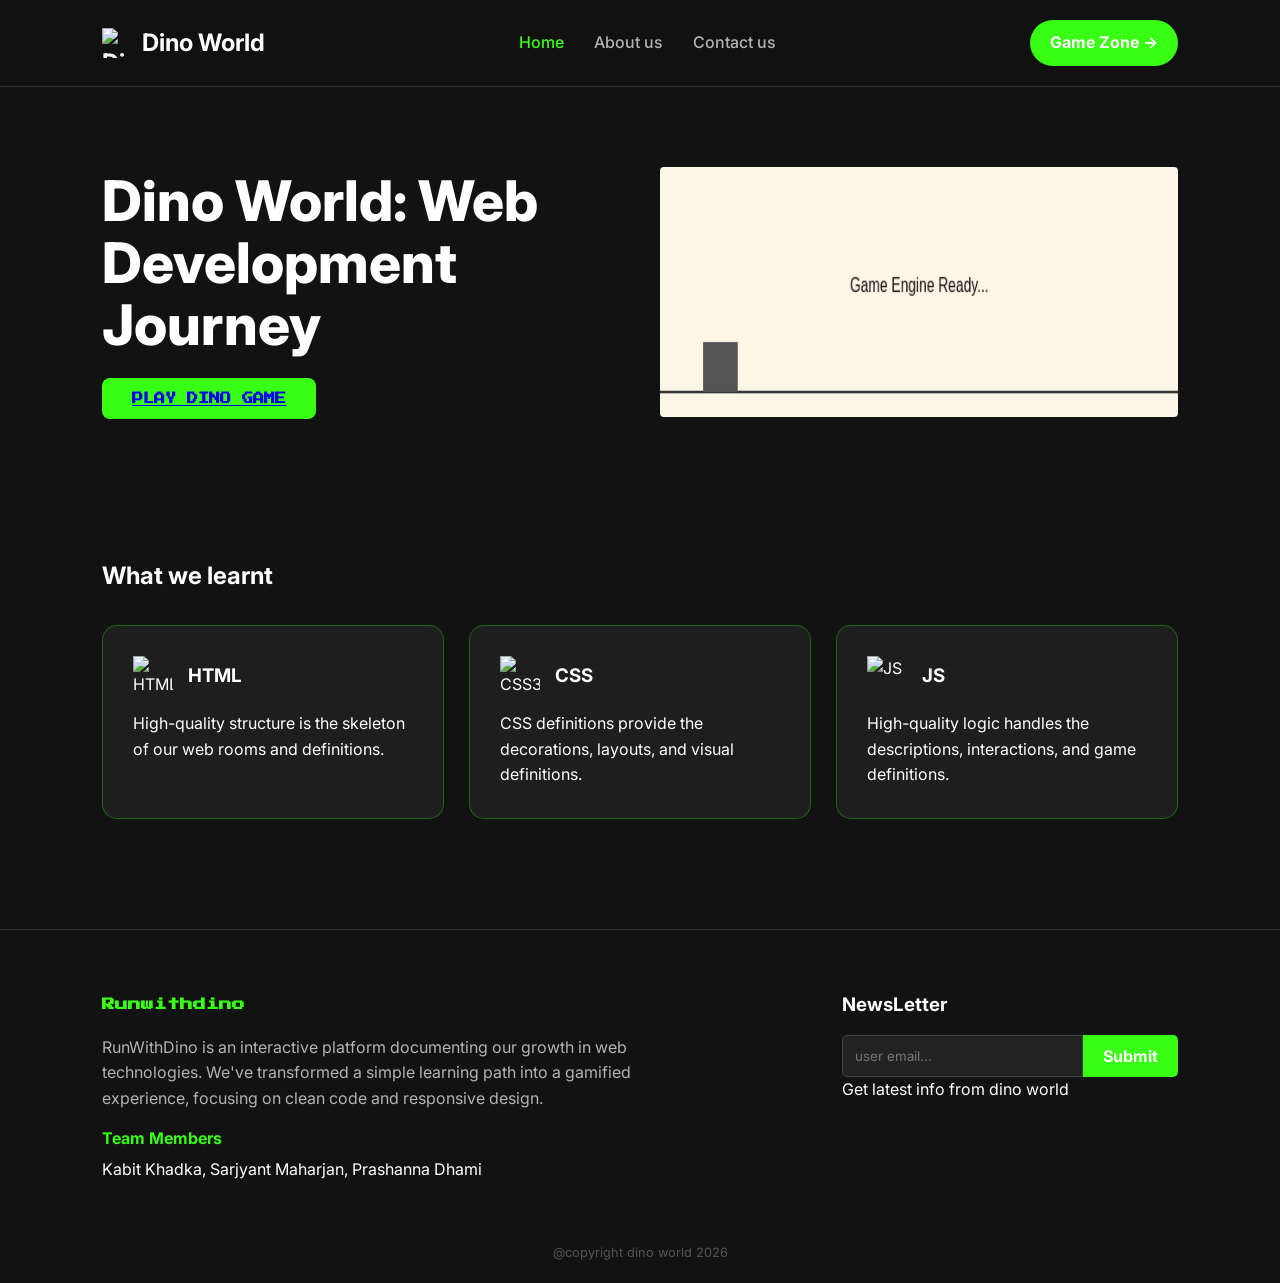
==== commit 74ee3028: "add path for dino" ====
--- a/index.html
+++ b/index.html
@@ -25,7 +25,7 @@
     <header class="hero">
         <div class="hero-content">
             <h1>Dino World: Web Development Journey</h1>
-            <button class="btn-play">PLAY DINO GAME</button>
+            <a class="btn-play" href="./pages/game.html">PLAY DINO GAME</a>
         </div>
         <div class="hero-image">
             <canvas id="gameCanvas" width="600" height="200"></canvas>
--- a/css/style.css
+++ b/css/style.css
@@ -782,9 +782,10 @@
    Game Page
    ======================================== */
 .game-page-container {
-    max-width: 800px;
+    max-width: 1100px;
     margin: 40px auto;
     text-align: center;
+    padding: 0 20px;
 }
 
 .game-header {
@@ -811,7 +812,7 @@
     cursor: pointer;
     overflow: hidden;
     position: relative;
-    height: 250px;
+    height: 320px;
     width: 100%;
 }
 
@@ -832,20 +833,21 @@
 
 #dino {
     position: absolute;
-    bottom: 10px;
+    bottom: 26px;
     left: 40px;
-    font-size: 2.2rem;
-    transition: bottom 0.1s ease-out;
+    font-size: 2.7rem;
+    --jump-forward: 10px;
     /* Flip so the dino faces to the right consistently */
-    transform: scaleX(-1);
+    transform: translate3d(0, 0, 0) scaleX(-1);
     transform-origin: center bottom;
+    will-change: transform;
 }
 
 #cactus {
     position: absolute;
-    bottom: 10px;
-    right: -40px;
-    font-size: 2rem;
+    bottom: 26px;
+    right: -64px;
+    font-size: 2.4rem;
 }
 
 .cactus-moving {
@@ -859,26 +861,31 @@
 
 @keyframes cactus-move {
     0% {
-        right: -40px;
+        right: -64px;
     }
     100% {
-        right: 100%;
+        right: calc(100% + 64px);
     }
 }
 
 .animate-jump {
-    animation: dino-jump 0.5s ease-out;
+    /* Use transform instead of animating `bottom` for smoother motion */
+    animation: dino-jump 620ms cubic-bezier(0.25, 0.7, 0.3, 1);
+    will-change: transform;
 }
 
 @keyframes dino-jump {
     0% {
-        bottom: 10px;
-    }
-    50% {
-        bottom: 80px;
+        transform: translate3d(0, 0, 0) scaleX(-1);
+    }
+    45% {
+        transform: translate3d(var(--jump-forward), -74px, 0) scaleX(-1);
+    }
+    60% {
+        transform: translate3d(calc(var(--jump-forward) * 0.75), -68px, 0) scaleX(-1);
     }
     100% {
-        bottom: 10px;
+        transform: translate3d(0, 0, 0) scaleX(-1);
     }
 }
 
@@ -886,8 +893,37 @@
     position: absolute;
     bottom: 0;
     width: 100%;
-    height: 2px;
-    background-color: var(--accent-green);
+    height: 18px;
+    background:
+        repeating-linear-gradient(
+            90deg,
+            rgba(57, 255, 20, 0.7) 0,
+            rgba(57, 255, 20, 0.7) 20px,
+            rgba(57, 255, 20, 0.3) 20px,
+            rgba(57, 255, 20, 0.3) 32px
+        );
+    border-top: 3px solid var(--accent-green);
+}
+
+@media (max-width: 768px) {
+    .game-page-container {
+        max-width: 100%;
+        padding: 0 12px;
+    }
+
+    .game-container {
+        height: 250px;
+    }
+
+    #dino {
+        font-size: 2.2rem;
+        bottom: 20px;
+    }
+
+    #cactus {
+        font-size: 2rem;
+        bottom: 20px;
+    }
 }
 
 .game-instructions {
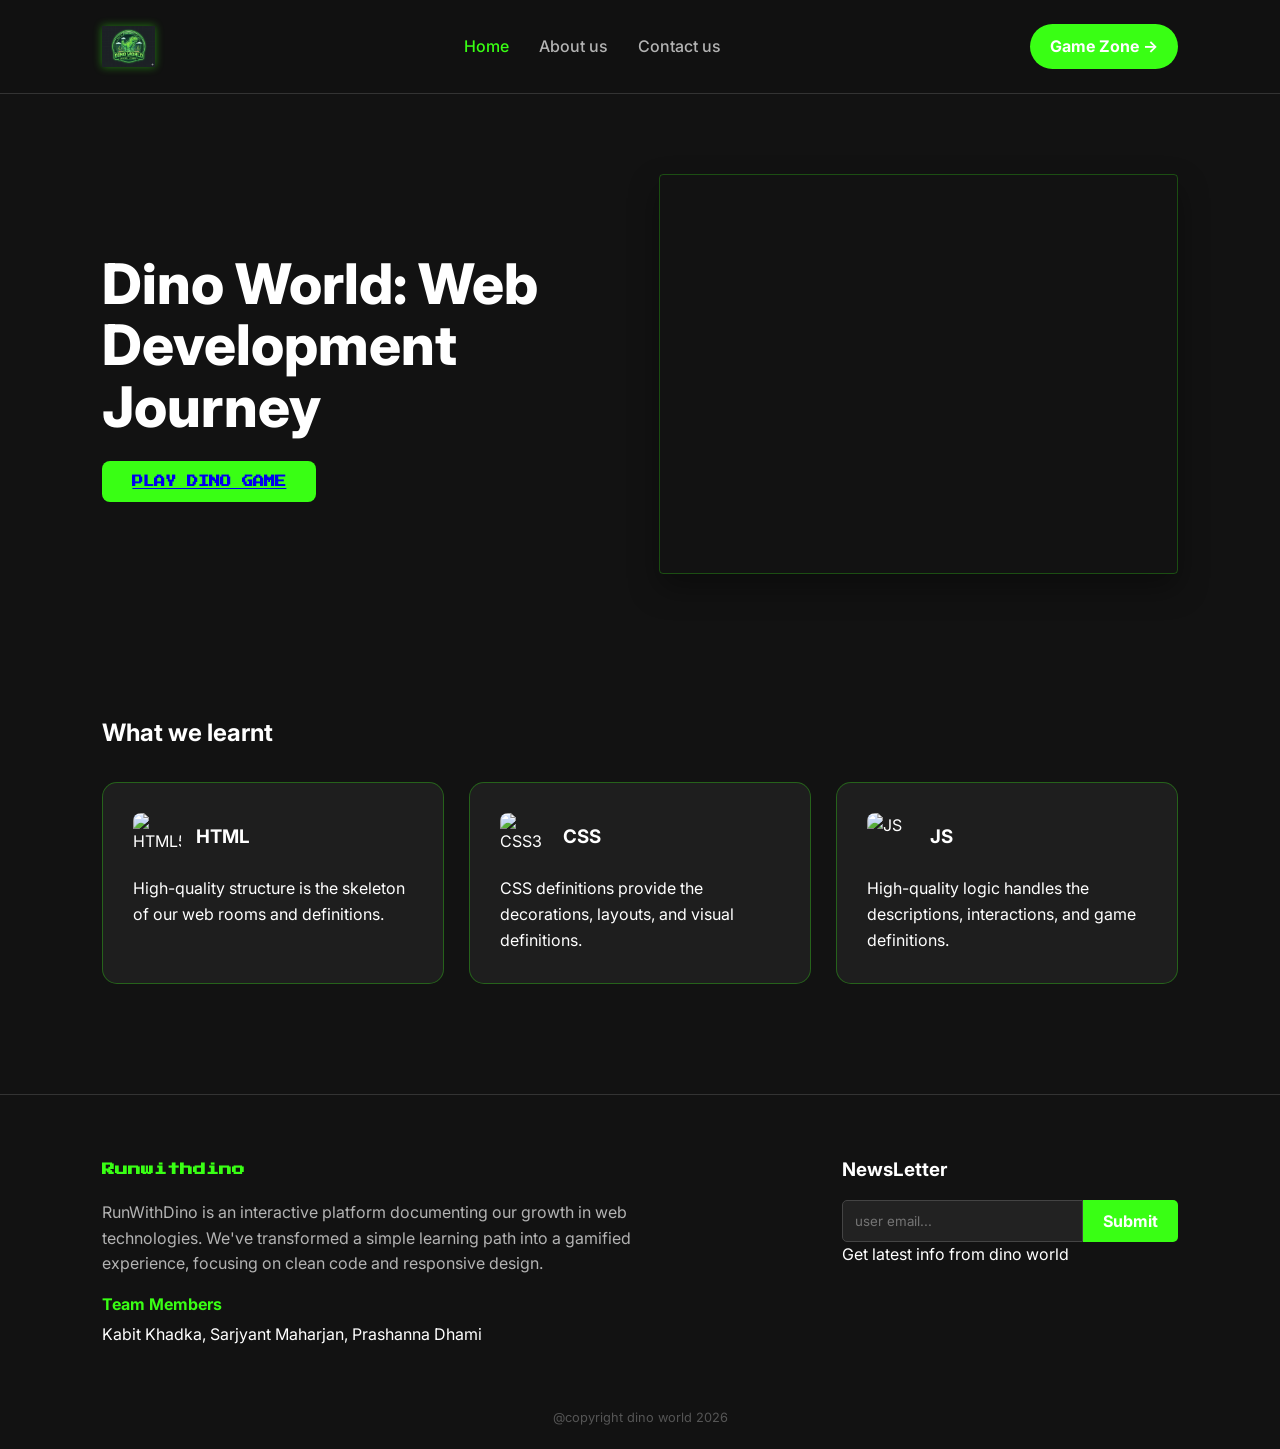
==== commit dd8aa354: "add logo,image,video" ====
--- a/index.html
+++ b/index.html
@@ -11,8 +11,7 @@
 
     <nav class="navbar">
         <div class="logo">
-            <img src="https://www.shutterstock.com/da/image-vector/cute-dinosaur-mascot-vector-premium-quality-2305575663?trackingId=b8358930-586e-4377-8cc5-9542e74aecb8&listId=searchResults" alt="Dino Logo" class="nav-dino">
-            <span>Dino World</span>
+            <img src="./images/dinologo.png" alt="Dino Logo" class="nav-dino">
         </div>
         <ul class="nav-links">
             <li><a href="#" class="active">Home</a></li>
@@ -28,8 +27,10 @@
             <a class="btn-play" href="./pages/game.html">PLAY DINO GAME</a>
         </div>
         <div class="hero-image">
-            <canvas id="gameCanvas" width="600" height="200"></canvas>
-            <div class="ground-decoration"></div>
+            <video class="hero-video" autoplay muted loop playsinline>
+                <source src="./images/dino-hero.mp4" type="video/mp4">
+                Your browser does not support the video tag.
+            </video>
         </div>
     </header>
 
@@ -37,25 +38,32 @@
         <h2>What we learnt</h2>
         <div class="card-container">
             <div class="card">
+                <a href="https://www.w3schools.com/html/default.asp" target="_blank">
                 <div class="card-header">
                     <img src="https://cdn.pixabay.com/photo/2017/08/05/11/16/logo-2582748_1280.png" alt="HTML5">
                     <h3>HTML</h3>
                 </div>
+            
                 <p>High-quality structure is the skeleton of our web rooms and definitions.</p>
+            </a>
             </div>
             <div class="card">
+                <a href="https://www.w3schools.com/css/default.asp" target="_blank">
                 <div class="card-header">
                     <img src="https://cdn.pixabay.com/photo/2017/08/05/11/16/logo-2582747_1280.png" alt="CSS3">
                     <h3>CSS</h3>
                 </div>
                 <p>CSS definitions provide the decorations, layouts, and visual definitions.</p>
+            </a>
             </div>
             <div class="card">
+                <a href="https://www.w3schools.com/js/default.asp" target="_blank">
                 <div class="card-header">
                     <img src="https://upload.wikimedia.org/wikipedia/commons/6/6a/JavaScript-logo.png" alt="JS">
                     <h3>JS</h3>
                 </div>
                 <p>High-quality logic handles the descriptions, interactions, and game definitions.</p>
+            </a>
             </div>
         </div>
     </section>
--- a/css/style.css
+++ b/css/style.css
@@ -114,6 +114,48 @@
 .navbar .nav-dino {
     width: 30px;
     height: 30px;
+    object-fit: contain;
+    background: transparent;
+    filter: drop-shadow(0 0 4px rgba(57, 255, 20, 0.45));
+    transition: transform 0.25s ease, filter 0.25s ease;
+}
+
+/* Home/About logo and image polish */
+body:not(.about-page) .navbar .logo .nav-dino,
+body.about-page .navbar .logo .nav-dino {
+    width: 53px;
+    height: 53px;
+}
+
+body:not(.about-page) .navbar .logo:hover .nav-dino,
+body.about-page .navbar .logo:hover .nav-dino {
+    transform: translateY(-2px) scale(1.06);
+    filter: drop-shadow(0 0 10px rgba(57, 255, 20, 0.8));
+}
+
+body.about-page .logo span {
+    letter-spacing: 0.4px;
+}
+
+/* Index page image tuning */
+.hero-image {
+    border: 1px solid rgba(57, 255, 20, 0.25);
+    box-shadow: 0 14px 30px rgba(0, 0, 0, 0.35);
+}
+
+.card-header img {
+    border-radius: 8px;
+    background: transparent;
+}
+
+.card a {
+    text-decoration: none;
+    color: inherit;
+}
+
+.card a:hover .card-header img {
+    transform: scale(1.08);
+    transition: transform 0.25s ease;
 }
 
 nav .nav-links,
@@ -339,11 +381,14 @@
 }
 
 .card-header img {
-    width: 40px;
-    height: 40px;
+    width: 48px;
+    height: 48px;
     object-fit: contain;
 }
-
+ .card a{
+    text-decoration: none;
+    color: var(--text-white);
+ }
 /* ========================================
    Footer - Fancy (Contact & Game pages)
    ======================================== */
@@ -623,8 +668,8 @@
 .hero-image {
     flex: 1;
     min-width: 350px;
-    height: 250px;
-    background: var(--accent-cream);
+    height: 400px;
+    background: transparent;
     border-radius: 4px;
     display: flex;
     align-items: center;
@@ -636,6 +681,13 @@
 #gameCanvas {
     width: 100%;
     height: 100%;
+}
+
+.hero-video {
+    width: 100%;
+    height: 100%;
+    object-fit: cover;
+    display: block;
 }
 
 /* ========================================
@@ -688,10 +740,11 @@
 }
 
 .profile-pic img {
-    width: 90px;
-    height: 90px;
+    width: 108px;
+    height: 108px;
     border-radius: 50%;
     border: 2px solid #444;
+    background: transparent;
     margin-bottom: 15px;
     transition: 0.3s;
 }
@@ -699,6 +752,15 @@
 .member-card:hover .profile-pic img {
     border-color: var(--neon-green);
     transform: scale(1.1);
+}
+
+.mini-dino-icon {
+    width: 41px;
+    height: 41px;
+    object-fit: contain;
+    border-radius: 8px;
+    background: transparent;
+    filter: drop-shadow(0 0 4px rgba(57, 255, 20, 0.55));
 }
 
 .social-links a {
@@ -756,8 +818,9 @@
 
 .floating-dino {
     animation: float 3s ease-in-out infinite;
-    width: 80px;
+    width: 96px;
     height: auto;
+    background: transparent;
 }
 
 .cactus-group {
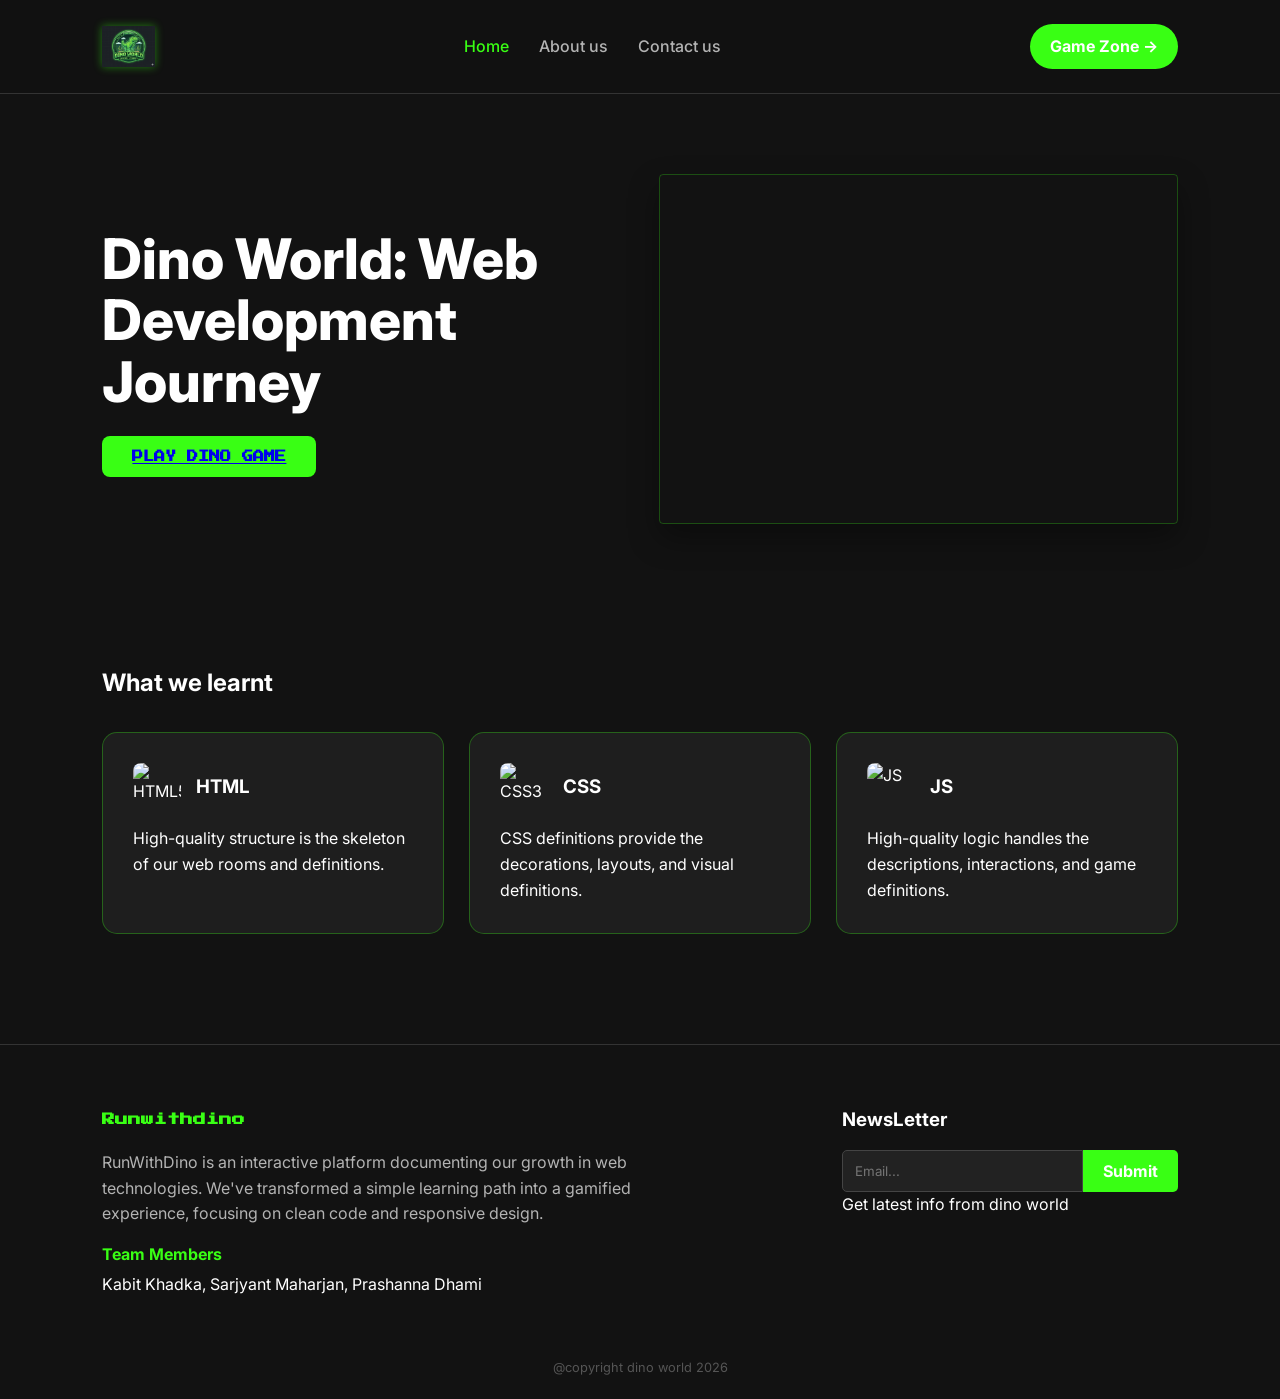
==== commit 9291a85b: "modify email placeholder in footer" ====
--- a/index.html
+++ b/index.html
@@ -83,7 +83,7 @@
             <div class="newsletter">
                 <h3>NewsLetter</h3>
                 <div class="input-group">
-                    <input type="email" placeholder="user email..." id="userEmail">
+                    <input type="email" placeholder="Email..." id="userEmail">
                     <button id="submitBtn">Submit</button>
                 </div>
                 <p>Get latest info from dino world</p>
--- a/css/style.css
+++ b/css/style.css
@@ -14,7 +14,6 @@
     --text-accent: #39FF14;
     --text-dark: #e0e0e0;
     --text-muted: #b3b3b3;
-    --accent-cream: #fdf5e6;
     --error-red: #ff4444;
     --footer-border: #39FF14;
 }
@@ -100,7 +99,6 @@
 }
 
 nav .logo,
-nav .logo-link,
 .navbar .logo {
     font-weight: bold;
     font-size: 1.5rem;
@@ -179,14 +177,6 @@
 .navbar .nav-links a:hover,
 .navbar .nav-links a.active {
     color: var(--neon-green);
-}
-
-nav .nav-links .menu-items {
-    color: var(--text-dark);
-}
-
-nav .nav-links .menu-items:hover {
-    color: rgb(131, 22, 22);
 }
 
 .btn-game-zone {
@@ -301,51 +291,6 @@
     border: 1px solid #3a553a;
 }
 
-.footer-form {
-    display: flex;
-    gap: 10px;
-    flex-wrap: wrap;
-}
-
-.footer-form input {
-    flex: 1;
-    padding: 12px 15px;
-    border: 2px solid #2a3a2a;
-    border-radius: 8px;
-    background: #1a2a1a;
-    color: var(--text-main);
-    font-size: 14px;
-    transition: all 0.3s ease;
-}
-
-.footer-form input:focus {
-    outline: none;
-    border-color: var(--accent-green);
-    background: #0f1a0f;
-}
-
-.footer-form input::placeholder {
-    color: #6a7a6a;
-}
-
-.footer-form button {
-    width: auto;
-    padding: 12px 20px;
-    margin-top: 0;
-    background: var(--accent-green);
-    color: white;
-    font-size: 14px;
-    font-weight: bold;
-    border-radius: 8px;
-    cursor: pointer;
-    transition: all 0.3s ease;
-}
-
-.footer-form button:hover {
-    background: var(--hover-green);
-    transform: translateY(-2px);
-}
-
 /* ========================================
    Cards
    ======================================== */
@@ -384,179 +329,6 @@
     width: 48px;
     height: 48px;
     object-fit: contain;
-}
- .card a{
-    text-decoration: none;
-    color: var(--text-white);
- }
-/* ========================================
-   Footer - Fancy (Contact & Game pages)
-   ======================================== */
-footer:not(.footer) {
-    background: linear-gradient(135deg, #1a2a1a 0%, #0f1a0f 100%);
-    color: var(--text-main);
-    padding: 60px 0 20px 0;
-    margin-top: 80px;
-    border-top: 3px solid var(--accent-green);
-    position: relative;
-    box-shadow: 0 -10px 30px rgba(0, 0, 0, 0.3);
-}
-
-footer:not(.footer)::before {
-    content: '';
-    position: absolute;
-    top: -20px;
-    left: 0;
-    width: 100%;
-    height: 20px;
-    background: linear-gradient(90deg, var(--accent-green), #7cb342, var(--accent-green));
-    opacity: 0.6;
-}
-
-footer:not(.footer) .footer-container {
-    max-width: 1200px;
-    margin: 0 auto;
-    display: flex;
-    justify-content: space-between;
-    flex-wrap: wrap;
-    padding: 0 40px;
-    gap: 40px;
-}
-
-footer:not(.footer) .footer-brand {
-    flex: 1;
-    min-width: 200px;
-}
-
-footer:not(.footer) .footer-brand h3 {
-    margin-bottom: 20px;
-    font-size: 1.8rem;
-    background: linear-gradient(135deg, #8bc34a, #4caf50);
-    background-clip: text;
-    -webkit-background-clip: text;
-    -webkit-text-fill-color: transparent;
-    display: inline-block;
-}
-
-footer:not(.footer) .footer-brand p {
-    font-size: 0.9rem;
-    line-height: 1.6;
-    color: #b0c4b0;
-    margin-bottom: 20px;
-}
-
-footer:not(.footer) .social-icons {
-    display: flex;
-    gap: 15px;
-    margin-top: 20px;
-}
-
-footer:not(.footer) .social-icons a {
-    display: inline-flex;
-    align-items: center;
-    justify-content: center;
-    width: 36px;
-    height: 36px;
-    background: #2a3a2a;
-    border-radius: 50%;
-    text-decoration: none;
-    color: #8bc34a;
-    transition: all 0.3s ease;
-    font-size: 18px;
-}
-
-footer:not(.footer) .social-icons a:hover {
-    background: var(--accent-green);
-    color: white;
-    transform: translateY(-3px);
-}
-
-footer:not(.footer) .footer-links {
-    flex: 1;
-    min-width: 150px;
-}
-
-footer:not(.footer) .footer-links h4 {
-    margin-bottom: 20px;
-    color: #8bc34a;
-    font-size: 1.2rem;
-    position: relative;
-    display: inline-block;
-}
-
-footer:not(.footer) .footer-links h4::after {
-    content: '';
-    position: absolute;
-    bottom: -8px;
-    left: 0;
-    width: 40px;
-    height: 2px;
-    background: var(--accent-green);
-}
-
-footer:not(.footer) .footer-links a {
-    display: block;
-    text-decoration: none;
-    color: #b0c4b0;
-    margin-bottom: 12px;
-    font-size: 0.9rem;
-    transition: all 0.3s ease;
-}
-
-footer:not(.footer) .footer-links a:hover {
-    color: #8bc34a;
-    padding-left: 8px;
-}
-
-footer:not(.footer) .footer-newsletter {
-    flex: 1;
-    min-width: 250px;
-}
-
-footer:not(.footer) .footer-newsletter h4 {
-    margin-bottom: 20px;
-    color: #8bc34a;
-    font-size: 1.2rem;
-    position: relative;
-    display: inline-block;
-}
-
-footer:not(.footer) .footer-newsletter h4::after {
-    content: '';
-    position: absolute;
-    bottom: -8px;
-    left: 0;
-    width: 40px;
-    height: 2px;
-    background: var(--accent-green);
-}
-
-footer:not(.footer) .footer-newsletter p {
-    font-size: 0.85rem;
-    margin-bottom: 20px;
-    color: #b0c4b0;
-    line-height: 1.5;
-}
-
-footer:not(.footer) .footer-bottom {
-    text-align: center;
-    padding-top: 40px;
-    margin-top: 40px;
-    border-top: 1px solid #2a3a2a;
-}
-
-footer:not(.footer) .footer-bottom p {
-    font-size: 0.8rem;
-    color: #7a8a7a;
-}
-
-footer:not(.footer) .footer-bottom a {
-    color: #8bc34a;
-    text-decoration: none;
-}
-
-footer:not(.footer) .footer-bottom a:hover {
-    text-decoration: underline;
 }
 
 /* ========================================
@@ -628,20 +400,6 @@
 }
 
 /* ========================================
-   Footer - About Page
-   ======================================== */
-.footer:not(:has(.footer-top)) {
-    text-align: center;
-    padding: 50px;
-    color: #555;
-}
-
-.footer:not(:has(.footer-top)) .copyright {
-    margin: 0;
-    font-size: 0.8rem;
-}
-
-/* ========================================
    Home Page
    ======================================== */
 .hero {
@@ -668,7 +426,7 @@
 .hero-image {
     flex: 1;
     min-width: 350px;
-    height: 400px;
+    height: 350px;
     background: transparent;
     border-radius: 4px;
     display: flex;
@@ -676,11 +434,6 @@
     justify-content: center;
     position: relative;
     overflow: hidden;
-}
-
-#gameCanvas {
-    width: 100%;
-    height: 100%;
 }
 
 .hero-video {
@@ -1018,44 +771,6 @@
    Responsive Design
    ======================================== */
 @media (max-width: 768px) {
-    /* Fancy Footer */
-    footer:not(.footer) .footer-container {
-        flex-direction: column;
-        text-align: center;
-        padding: 0 20px;
-        gap: 30px;
-    }
-
-    footer:not(.footer) .footer-brand h3 {
-        font-size: 1.5rem;
-    }
-
-    footer:not(.footer) .social-icons {
-        justify-content: center;
-    }
-
-    footer:not(.footer) .footer-links h4::after,
-    footer:not(.footer) .footer-newsletter h4::after {
-        left: 50%;
-        transform: translateX(-50%);
-    }
-
-    footer:not(.footer) .footer-links a {
-        text-align: center;
-    }
-
-    footer:not(.footer) .footer-form {
-        justify-content: center;
-    }
-
-    footer:not(.footer) .footer-form input {
-        width: 100%;
-    }
-
-    footer:not(.footer) .footer-form button {
-        width: 100%;
-    }
-
     /* Home page */
     .hero-content h1 {
         font-size: 2.5rem;
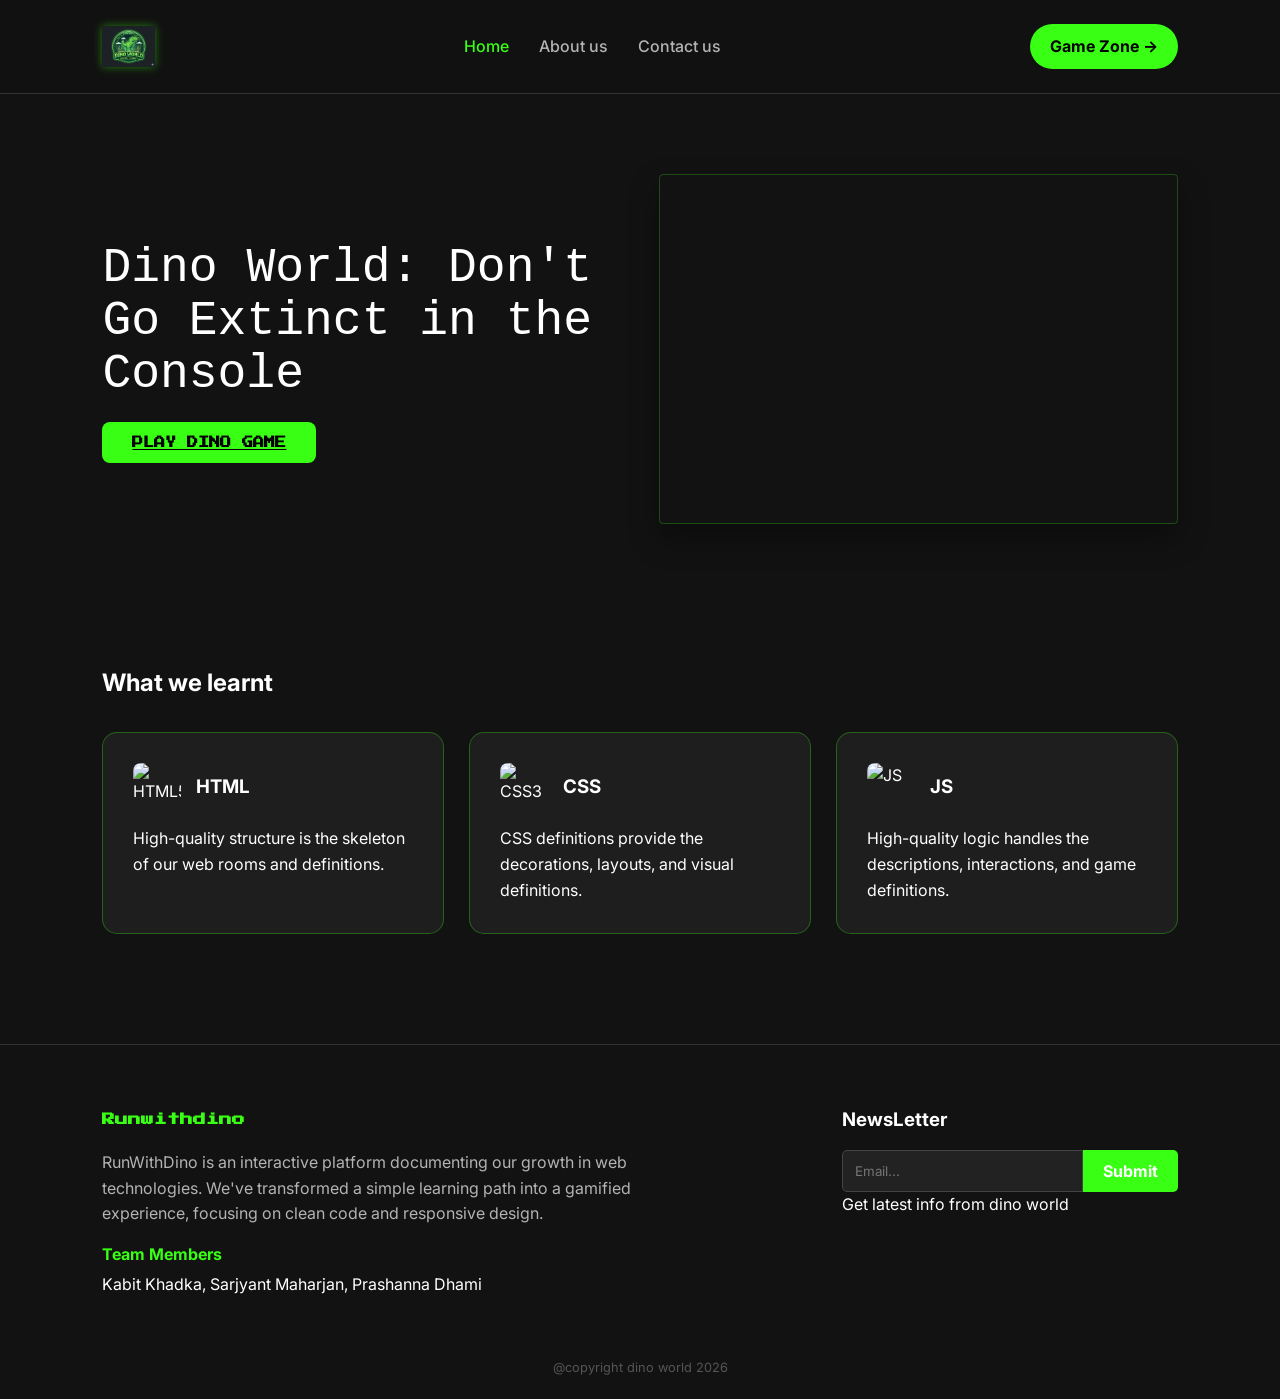
==== commit 72d2e030: "fix font-family and color" ====
--- a/index.html
+++ b/index.html
@@ -23,7 +23,7 @@
 
     <header class="hero">
         <div class="hero-content">
-            <h1>Dino World: Web Development Journey</h1>
+            <h1>Dino World: Don't Go Extinct in the Console</h1>
             <a class="btn-play" href="./pages/game.html">PLAY DINO GAME</a>
         </div>
         <div class="hero-image">
--- a/css/style.css
+++ b/css/style.css
@@ -9,6 +9,7 @@
     --accent-green: #39FF14;
     --hover-green: #2ecc71;
     --text-white: #ffffff;
+    --text-black: #000000;
     --text-gray: #b3b3b3;
     --text-main: #ffffff;
     --text-accent: #39FF14;
@@ -57,7 +58,7 @@
 
 .game-btn {
     background-color: var(--accent-green);
-    color: var(--text-white) !important;
+    color: var(--text-black) !important;
     padding: 8px 18px;
     border-radius: 5px;
     text-decoration: none;
@@ -74,12 +75,35 @@
 .btn-play {
     background: var(--neon-green);
     border: none;
+    color: var(--text-black);
     padding: 15px 30px;
     border-radius: 8px;
     font-weight: bold;
     cursor: pointer;
     font-family: 'Press Start 2P', cursive;
     font-size: 0.7rem;
+    animation: btn-pulse 2s ease-in-out infinite;
+    transition: all 0.3s ease;
+    position: relative;
+    overflow: hidden;
+}
+
+.btn-play:hover {
+    background: var(--hover-green);
+    transform: scale(1.05);
+    box-shadow: 0 0 25px var(--neon-green);
+    animation: none;
+}
+
+@keyframes btn-pulse {
+    0%, 100% {
+        transform: scale(1);
+        box-shadow: 0 0 10px rgba(57, 255, 20, 0.4);
+    }
+    50% {
+        transform: scale(1.03);
+        box-shadow: 0 0 20px rgba(57, 255, 20, 0.8);
+    }
 }
 
 /* ========================================
@@ -181,7 +205,7 @@
 
 .btn-game-zone {
     background: var(--neon-green);
-    color: var(--text-white);
+    color: var(--text-black);
     border: none;
     padding: 10px 20px;
     border-radius: 25px;
@@ -417,10 +441,12 @@
 }
 
 .hero-content h1 {
-    font-size: 3.5rem;
+    font-size: 3rem;
     margin-bottom: 30px;
     line-height: 1.1;
-    font-weight: 800;
+    font-weight: 500;
+    font-family:'JetBrains Mono', monospace;
+    
 }
 
 .hero-image {
@@ -571,14 +597,14 @@
 
 .floating-dino {
     animation: float 3s ease-in-out infinite;
-    width: 96px;
+    width: 15%;
     height: auto;
     background: transparent;
 }
 
 .cactus-group {
     font-size: 2rem;
-    margin-top: 10px;
+    margin-top: 15px;
 }
 
 .ground-line {
@@ -777,8 +803,26 @@
     }
 
     nav {
-        flex-direction: column;
+        flex-direction: row;
+        flex-wrap: wrap;
+        align-items: flex-start;
         gap: 15px;
+    }
+
+    .navbar .logo {
+        order: 1;
+    }
+
+    .navbar .nav-links {
+        order: 3;
+        width: 100%;
+        justify-content: center;
+        margin-top: 10px;
+    }
+
+    .btn-game-zone {
+        order: 2;
+        margin-left: auto;
     }
 }
 
@@ -787,3 +831,113 @@
         grid-template-columns: 1fr;
     }
 }
+
+/* Roast Modal */
+.roast-modal {
+    position: fixed;
+    top: 0;
+    left: 0;
+    width: 100%;
+    height: 100%;
+    background: rgba(0, 0, 0, 0.85);
+    display: flex;
+    align-items: center;
+    justify-content: center;
+    z-index: 3000;
+    opacity: 0;
+    visibility: hidden;
+    transition: opacity 0.3s ease, visibility 0.3s ease;
+}
+
+.roast-modal.show {
+    opacity: 1;
+    visibility: visible;
+}
+
+.roast-card {
+    width: min(92vw, 680px);
+    background: #121212;
+    border: 2px solid #ff4d4d;
+    border-radius: 10px;
+    background: rgba(10, 10, 10, 0.92);
+    padding: 30px;
+    text-align: center;
+    box-shadow: 0 0 30px rgba(255, 77, 77, 0.3);
+    animation: roast-shake-center 0.5s ease-in-out;
+}
+
+.roast-title {
+    font-family: "Press Start 2P", "Courier New", monospace;
+    font-size: 1.2rem;
+    color: #ff4d4d;
+    margin-bottom: 20px;
+    text-shadow: 0 0 10px rgba(255, 77, 77, 0.5);
+}
+
+.roast-text {
+    font-family: "Press Start 2P", "Courier New", monospace;
+    font-size: 0.78rem;
+    line-height: 1.8;
+    color: #ffffff;
+    margin-bottom: 30px;
+    min-height: 80px;
+    display: flex;
+    align-items: center;
+    justify-content: center;
+}
+
+.roast-buttons {
+    display: flex;
+    gap: 15px;
+    justify-content: center;
+    flex-wrap: wrap;
+}
+
+.roast-btn {
+    font-family: "Press Start 2P", "Courier New", monospace;
+    font-size: 0.7rem;
+    padding: 12px 24px;
+    border: none;
+    border-radius: 8px;
+    cursor: pointer;
+    transition: all 0.2s ease;
+    text-transform: uppercase;
+}
+
+.restart-btn {
+    background: var(--neon-green);
+    color: #000;
+}
+
+.restart-btn:hover {
+    background: var(--hover-green);
+    transform: scale(1.05);
+    box-shadow: 0 0 15px var(--neon-green);
+}
+
+.close-btn {
+    background: transparent;
+    color: #ff4d4d;
+    border: 2px solid #ff4d4d;
+}
+
+.close-btn:hover {
+    background: #ff4d4d;
+    color: #000;
+    transform: scale(1.05);
+}
+
+@keyframes roast-shake-center {
+    0% { transform: translate(-50%, -50%) translateX(0); }
+    25% { transform: translate(-50%, -50%) translateX(-3px); }
+    50% { transform: translate(-50%, -50%) translateX(3px); }
+    75% { transform: translate(-50%, -50%) translateX(-2px); }
+    100% { transform: translate(-50%, -50%) translateX(0); }
+}
+@keyframes roast-shake-center {
+    0% { transform: translate(-50%, -50%) translateX(0); }
+    25% { transform: translate(-50%, -50%) translateX(-3px); }
+    50% { transform: translate(-50%, -50%) translateX(3px); }
+    75% { transform: translate(-50%, -50%) translateX(-2px); }
+    100% { transform: translate(-50%, -50%) translateX(0); }
+}
